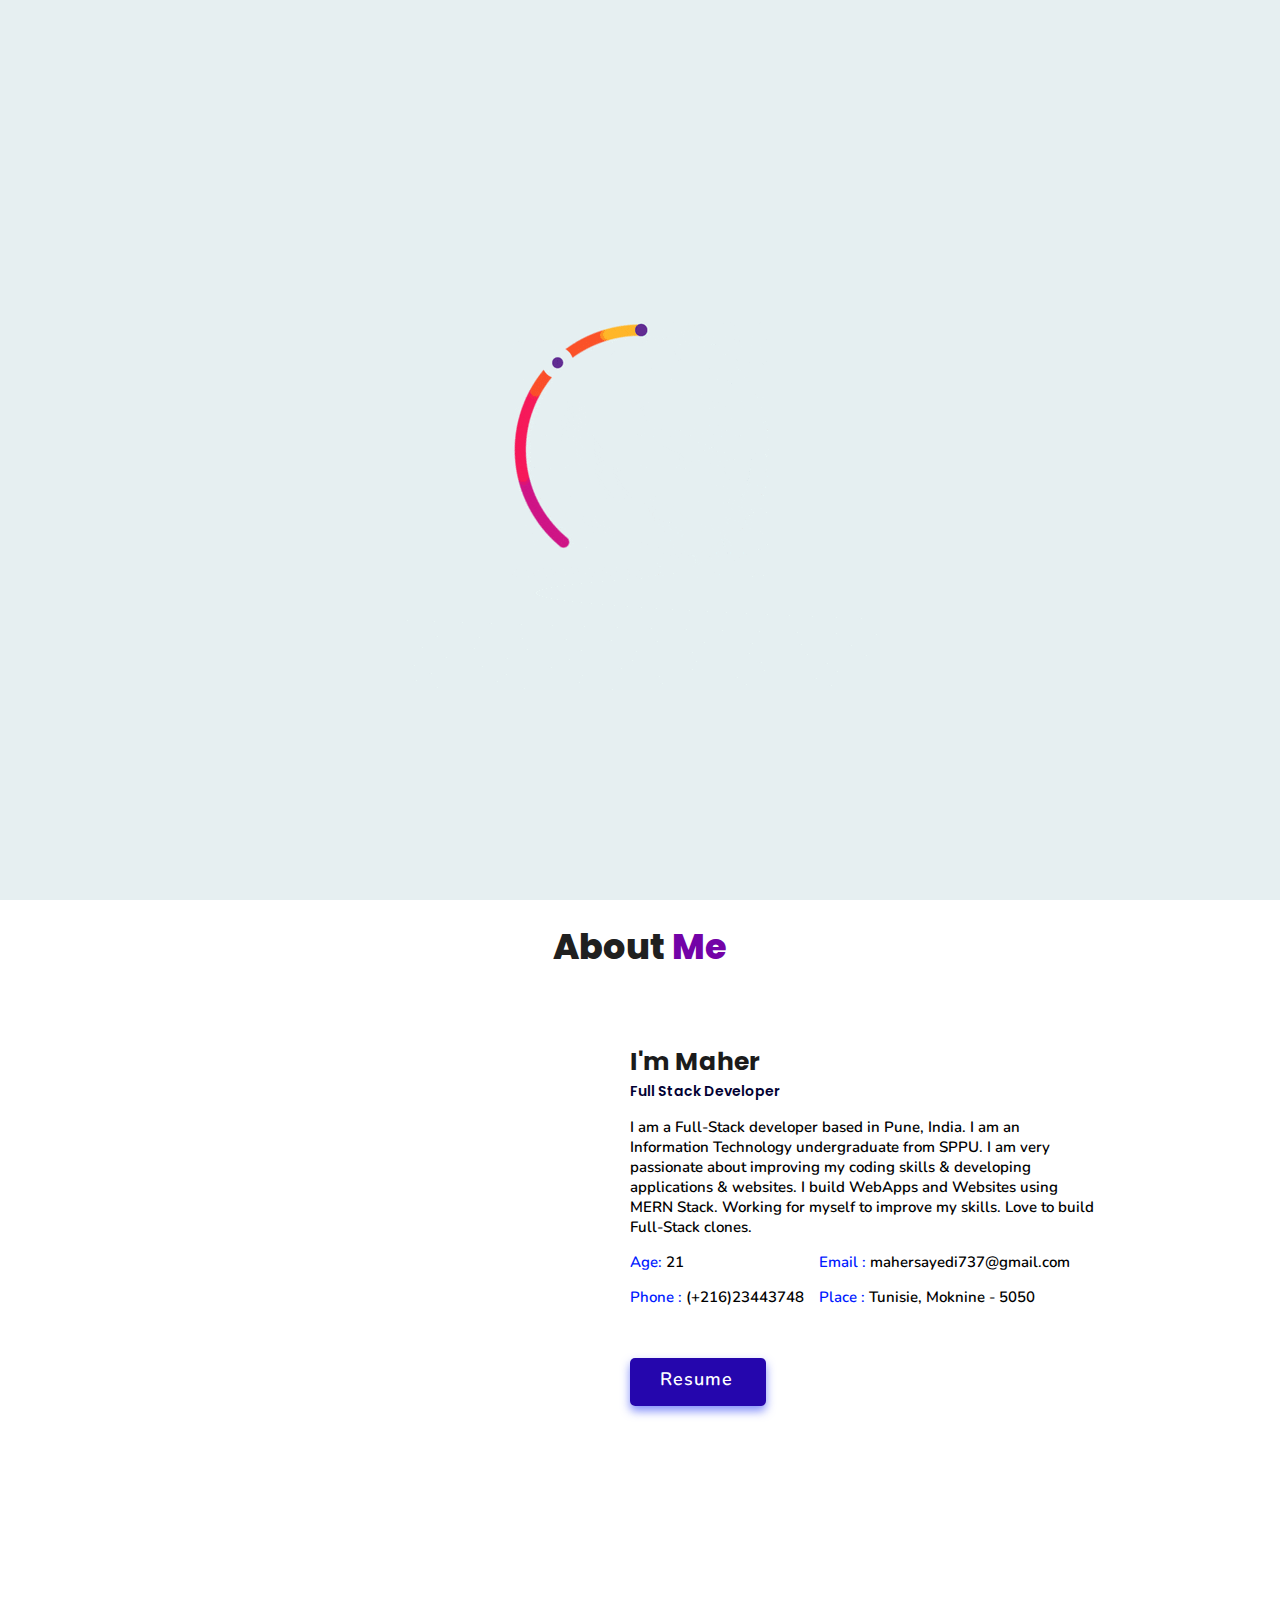
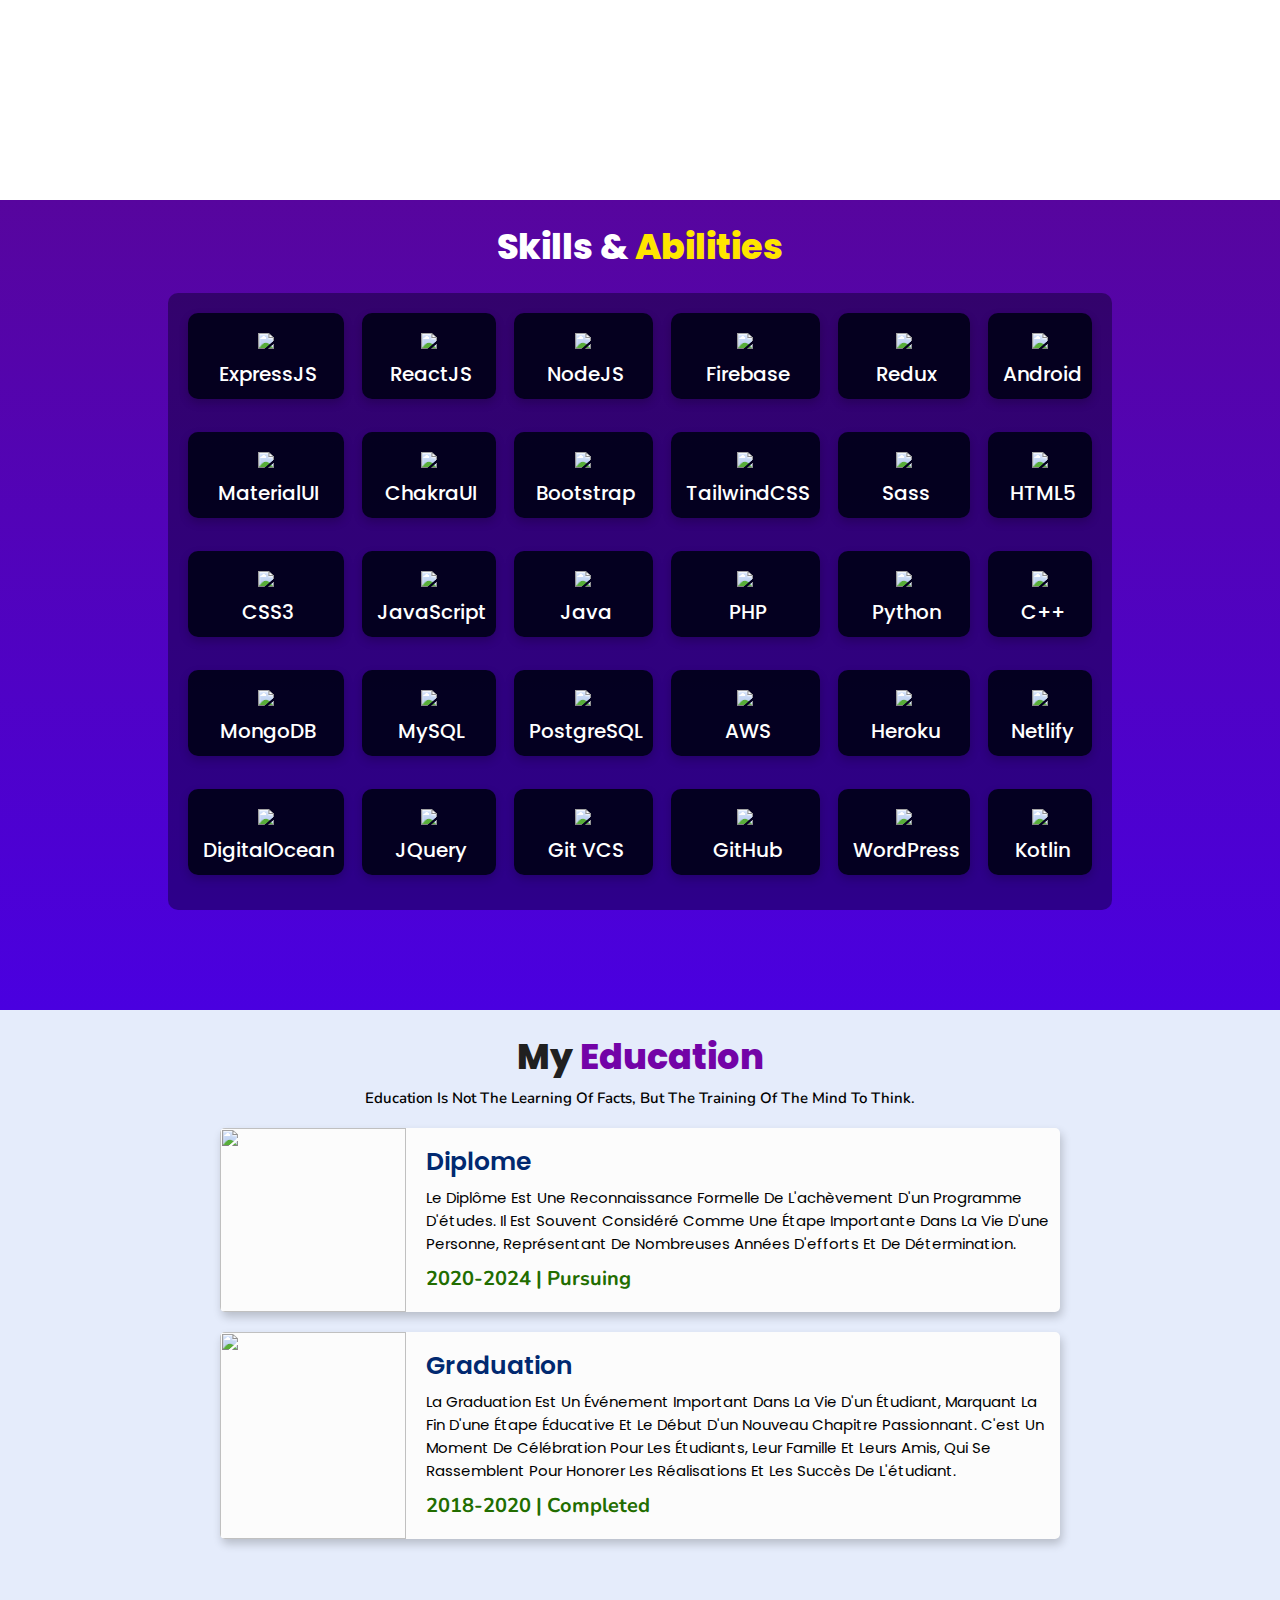
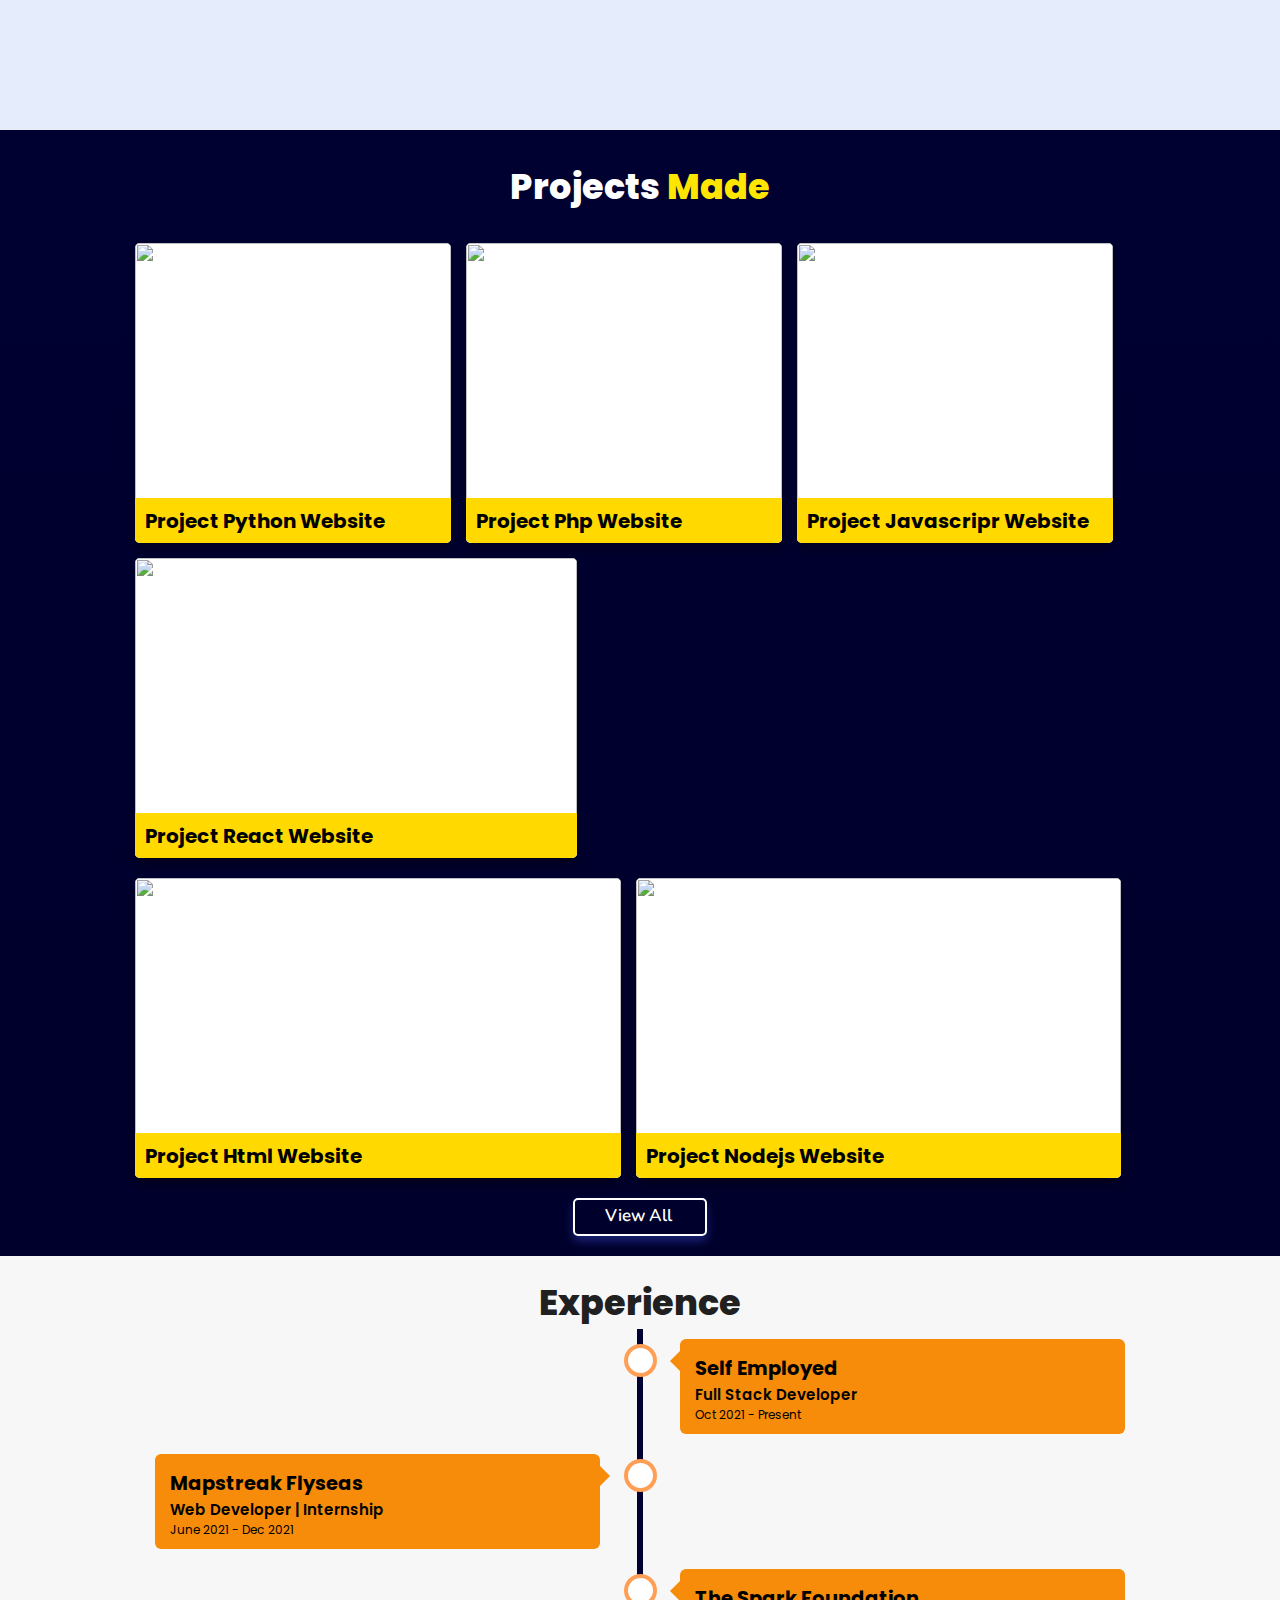
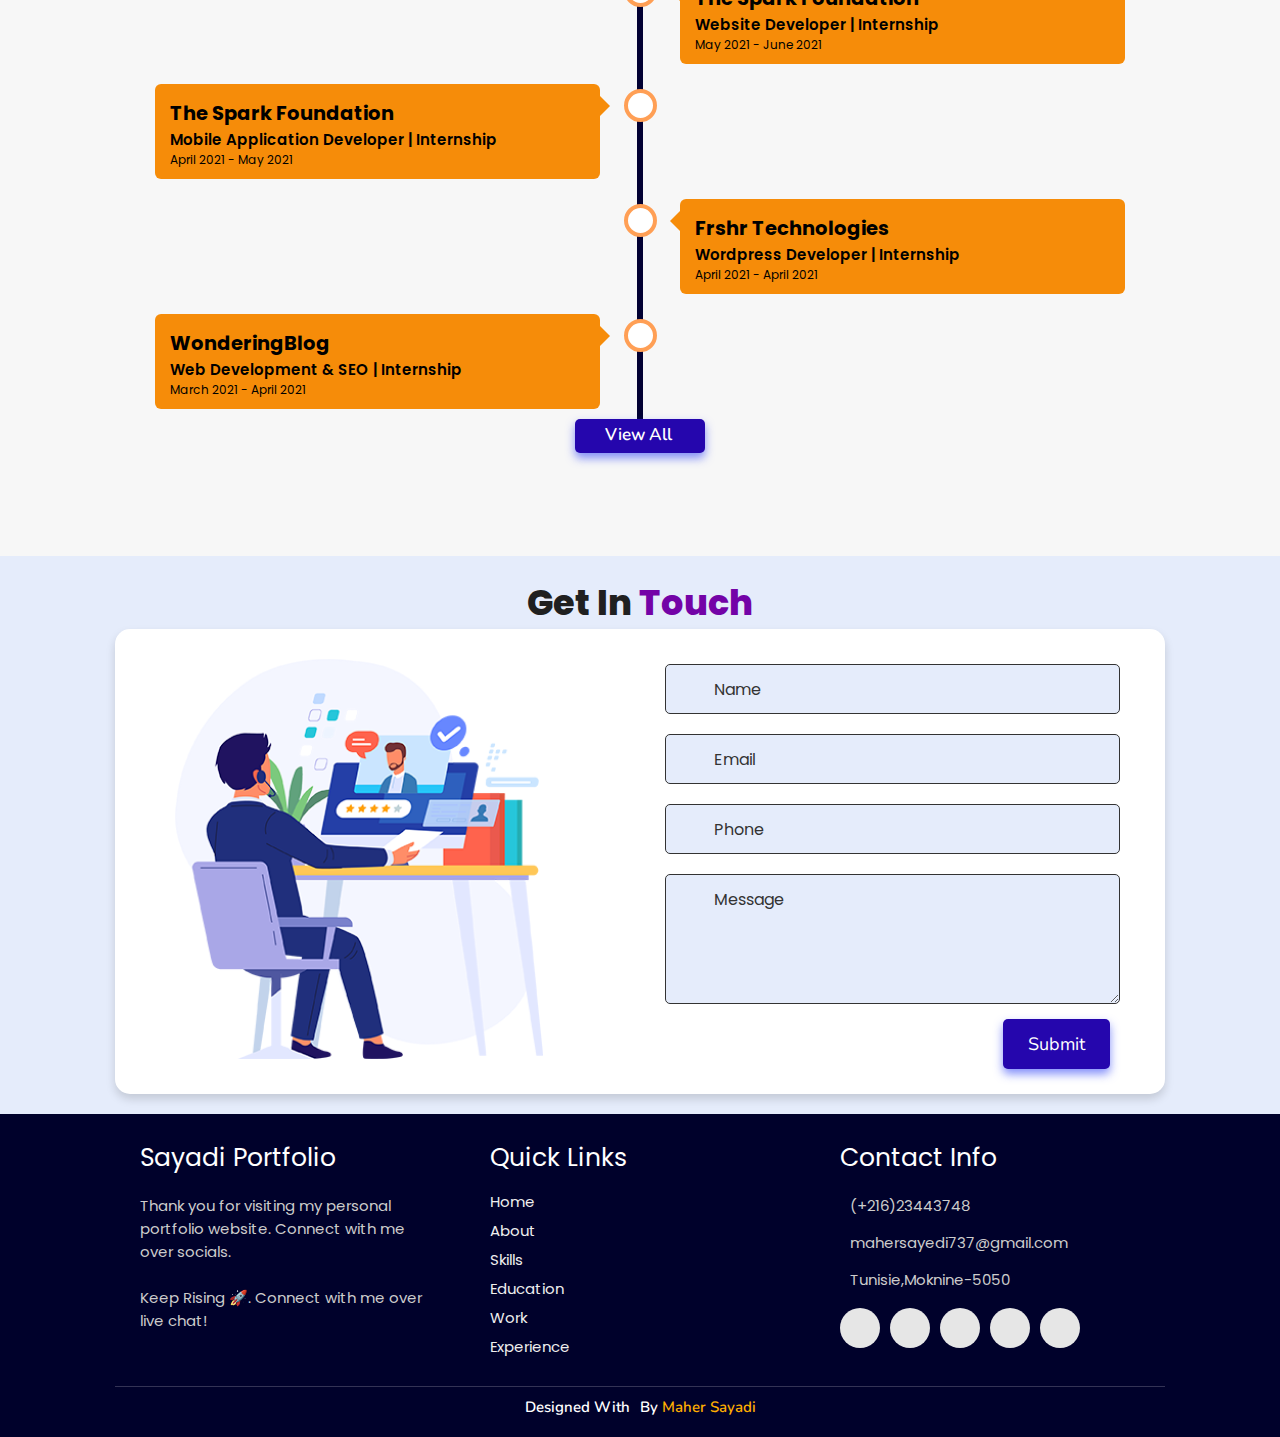
==== index.html @ 5ac4730f "first commit" ====
<!DOCTYPE html>
<html lang="en">
<head>
    <meta charset="UTF-8">
    <meta http-equiv="X-UA-Compatible" content="IE=edge">
    <meta name="viewport" content="width=device-width, initial-scale=1.0">
    <meta name="keywords" content="jigar sable, portfolio, jigar, full stack dev, personal portfolio lifecodes, portfolio design, portfolio website, personal portfolio" />
    <meta name="description" content="Welcome to Jigar's Portfolio. Full-Stack Web Developer and Android App Developer" />
    <!-- Custom CSS -->
    <link rel="stylesheet" href="./assets/css/style.css">
    <!-- Font Awesome -->
    <link rel="stylesheet" href="https://cdnjs.cloudflare.com/ajax/libs/font-awesome/5.15.3/css/all.min.css" integrity="sha512-iBBXm8fW90+nuLcSKlbmrPcLa0OT92xO1BIsZ+ywDWZCvqsWgccV3gFoRBv0z+8dLJgyAHIhR35VZc2oM/gI1w==" crossorigin="anonymous" referrerpolicy="no-referrer" />
    <!-- Favicon -->
    <link id='favicon' rel="shortcut icon" href="./assets/images/favicon.png" type="image/x-png">
    <title>Portfolio | Sayadi Maher</title>
</head>
<body oncontextmenu="return false">

<!-- pre loader -->
<div class="loader-container">
  <img draggable="false" src="./assets/images/preloader.gif" alt="">
</div> 

<!-- navbar starts -->
<header>
        <a href="index.html" class="logo"><i class="fab fa-node-js"></i>Sayadi</a>

        <div id="menu" class="fas fa-bars"></div>
        <nav class="navbar">
            <ul>
            <li><a class="active" href="#home">Home</a></li>
            <li><a href="#about">About</a></li>
            <li><a href="#skills">Skills</a></li>
            <li><a href="#education">Education</a></li>
            <li><a href="#work">Work</a></li>
            <li><a href="#experience">Experience</a></li>
            <li><a href="#contact">Contact</a></li>
            </ul>
        </nav>
</header>
<!-- navbar ends -->


<!-- hero section starts -->
<section class="home" id="home">
    <div id="particles-js"></div>

    <div class="content">
    <h2>Hi There,<br/> I'm Maher <span>Sayadi</span></h2>
    <p>i am into <span class="typing-text"></span></p>
    <a href="#about" class="btn"><span>About Me</span>
      <i class="fas fa-arrow-circle-down"></i>
    </a>
    <div class="socials">
        <ul class="social-icons">
          <li><a class="linkedin" aria-label="LinkedIn" href="https://www.linkedin.com/" target="_blank"><i class="fab fa-linkedin"></i></a></li> 
          <li><a class="github" aria-label="GitHub" href="https://github.com" target="_blank"><i class="fab fa-github"></i></a></li>
          <li><a class="twitter" aria-label="Twitter" href="https://twitter.com" target="_blank"><i class="fab fa-twitter"></i></a></li>
          <li><a class="telegram" aria-label="Telegram" href="https://t.me" target="_blank"><i class="fab fa-telegram-plane"></i></a></li>
          <li><a class="instagram" aria-label="Instagram" href="https://www.instagram.com"><i class="fab fa-instagram" target="_blank"></i></a></li>
          <li><a class="dev" aria-label="Dev" href="https://dev.to" target="_blank"><i class="fab fa-dev"></i></a></li>
        </ul>
      </div>
    </div>
<div class="image">
    <img draggable="false" class="tilt" src="./assets/images/hero.png" alt="">
</div>
</section>
<!-- hero section ends -->


<!-- about section starts -->
<section class="about" id="about">
    <h2 class="heading"><i class="fas fa-user-alt"></i> About <span>Me</span></h2>
    
    <div class="row">

    <div class="image">
        <img draggable="false" class="tilt" src="" alt="">
    </div>
    <div class="content">
        <h3>I'm Maher</h3>
        <span class="tag">Full Stack Developer</span>
        
        <p>I am a Full-Stack developer based in Pune, India. 
          I am an Information Technology undergraduate from SPPU.
          I am very passionate about improving my coding skills & developing applications & websites.
          I build WebApps and Websites using MERN Stack.
          Working for myself to improve my skills.
          Love to build Full-Stack clones. </p>
        
        <div class="box-container">
            <div class="box">
              <p><span> age: </span> 21</p>
              <p><span> phone : </span>(+216)23443748</p>
            </div>
            <div class="box">
              <p><span> email : </span> mahersayedi737@gmail.com</p>
              <p><span> place : </span> Tunisie, Moknine - 5050</p>
            </div>
        </div>
        
        <div class="resumebtn">
            <a download="" href="./cv.pdf" class="btn" target="_blank"><span>Resume</span>
                <i class="fas fa-chevron-right"></i>
            </a>
        </div>

    </div>
    </div>
</section>
<!-- about section ends -->

<!-- skills section starts -->
<section class="skills" id="skills">

    <h2 class="heading"><i class="fas fa-laptop-code"></i> Skills & <span>Abilities</span></h2>

    <div class="container">
          <div class="row" id="skillsContainer">

           <div class="bar">
              <div class="info">
                <img src="https://img.icons8.com/fluency/48/000000/node-js.png"/>
                <span>ExpressJS</span>
              </div>
            </div>

            <div class="bar">
              <div class="info">
                <img src="https://img.icons8.com/external-tal-revivo-color-tal-revivo/48/000000/external-react-a-javascript-library-for-building-user-interfaces-logo-color-tal-revivo.png"/>
                <span>ReactJS</span>
              </div>
            </div>

            <div class="bar">
              <div class="info">
                <img src="https://img.icons8.com/color/48/000000/nodejs.png"/>
                <span>NodeJS</span>
              </div>
            </div>

            <div class="bar">
              <div class="info">
                <img src="https://img.icons8.com/color/48/000000/firebase.png"/>
                <span>Firebase</span>
              </div>
            </div>

            <div class="bar">
              <div class="info">
                <img src="https://img.icons8.com/color/48/000000/redux.png"/>
                <span>Redux</span>
              </div>
            </div>

            <div class="bar">
              <div class="info">
                <img src="https://img.icons8.com/fluency/48/000000/android-os.png"/>
                <span>Android</span>
              </div>
            </div>

            <div class="bar">
              <div class="info">
                <img src="https://img.icons8.com/color/48/000000/material-ui.png"/>
                <span>MaterialUI</span>
              </div>
            </div>

            <div class="bar">
              <div class="info">
                <img src="https://img.icons8.com/color/48/000000/chakra-ui.png"/>
                <span>ChakraUI</span>
              </div>
            </div>

            <div class="bar">
              <div class="info">
                <img src="https://img.icons8.com/color/48/000000/bootstrap.png"/>
                <span>Bootstrap</span>
              </div>
            </div>

            <div class="bar">
              <div class="info">
                <img src="https://upload.wikimedia.org/wikipedia/commons/thumb/d/d5/Tailwind_CSS_Logo.svg/48px-Tailwind_CSS_Logo.png"/>
                <span>TailwindCSS</span>
              </div>
            </div>

            <div class="bar">
              <div class="info">
                <img src="https://img.icons8.com/color/48/000000/sass.png"/>
                <span>Sass</span>
              </div>
            </div>

            <div class="bar">
              <div class="info">
                <img src="https://img.icons8.com/color/48/000000/html-5--v1.png"/>
                <span>HTML5</span>
              </div>
            </div>

            <div class="bar">
              <div class="info">
                <img src="https://img.icons8.com/color/48/000000/css3.png"/>
                <span>CSS3</span>
              </div>
            </div>

            <div class="bar">
              <div class="info">
                <img src="https://img.icons8.com/color/48/000000/javascript--v1.png"/>
                <span>JavaScript</span>
              </div>
            </div>

            <div class="bar">
              <div class="info">
                <img src="https://img.icons8.com/color/48/000000/java-coffee-cup-logo--v1.png"/>
                <span>Java</span>
              </div>
            </div>

            <div class="bar">
              <div class="info">
                <img src="https://img.icons8.com/offices/48/000000/php-logo.png"/>
                <span>PHP</span>
              </div>
            </div>

            <div class="bar">
              <div class="info">
                <img src="https://img.icons8.com/color/48/000000/python--v1.png"/>
                <span>Python</span>
              </div>
            </div>

            <div class="bar">
              <div class="info">
                <img src="https://img.icons8.com/color/48/000000/c-plus-plus-logo.png"/>
                <span>C++</span>
              </div>
            </div>

            <div class="bar">
              <div class="info">
                <img src="https://img.icons8.com/color/48/000000/mongodb.png"/>
                <span>MongoDB</span>
              </div>
            </div>

            <div class="bar">
              <div class="info">
                <img src="https://img.icons8.com/color/48/000000/mysql-logo.png"/>
                <span>MySQL</span>
              </div>
            </div>

            <div class="bar">
              <div class="info">
                <img src="https://img.icons8.com/color/48/000000/postgreesql.png"/>
                <span>PostgreSQL</span>
              </div>
            </div>

            <div class="bar">
              <div class="info">
                <img src="https://img.icons8.com/color/48/000000/amazon-web-services.png"/>
                <span>AWS</span>
              </div>
            </div>

            <div class="bar">
              <div class="info">
                <img src="https://img.icons8.com/color/48/000000/heroku.png"/>
                <span>Heroku</span>
              </div>
            </div>

            <div class="bar">
              <div class="info">
                <img src="https://img.icons8.com/external-tal-revivo-shadow-tal-revivo/48/000000/external-netlify-a-cloud-computing-company-that-offers-hosting-and-serverless-backend-services-for-static-websites-logo-shadow-tal-revivo.png"/>
                <span>Netlify</span>
              </div>
            </div>
            
            <div class="bar">
              <div class="info">
                <img src="https://img.icons8.com/ios-filled/48/0080FF/digitalocean.png"/>
                <span>DigitalOcean</span>
              </div>
            </div>

            <div class="bar">
              <div class="info">
                <img src="https://img.icons8.com/ios-filled/48/1169ae/jquery.png"/>
                <span>jQuery</span>
              </div>
            </div>

            <div class="bar">
              <div class="info">
                <img src="https://img.icons8.com/color/48/000000/git.png"/>
                <span>Git VCS</span>
              </div>
            </div>

            <div class="bar">
              <div class="info">
                <img src="https://img.icons8.com/glyph-neue/48/ffffff/github.png"/>
                <span>GitHub</span>
              </div>
            </div>

            <div class="bar">
              <div class="info">
                <img src="https://img.icons8.com/color/48/000000/wordpress.png"/>
                <span>WordPress</span>
              </div>
            </div>

            <div class="bar">
              <div class="info">
                <img src="https://img.icons8.com/color/48/000000/kotlin.png"/>
                <span>Kotlin</span>
              </div>
            </div>

      </div>
</div>
</section>
<!-- skills section ends -->


<!-- education section starts -->
<section class="education" id="education">

  <h1 class="heading"><i class="fas fa-graduation-cap"></i> My <span>Education</span></h1>

    <p class="qoute">Education is not the learning of facts, but the training of the mind to think.</p>

    <div class="box-container">

    <div class="box">
        <div class="image">
        <img draggable="false" src="C:\Users\ASUS STRIX GAMER\Pictures\Saved Pictures\98718942.jpg" alt="">
        </div>
        <div class="content">
        <h3>Diplome</h3>
        <p>Le diplôme est une reconnaissance formelle de l'achèvement d'un programme d'études. Il est souvent considéré comme une étape importante dans la vie d'une personne, représentant de nombreuses années d'efforts et de détermination.</p>
        <h4>2020-2024 | Pursuing</h4>
        </div>
    </div>

    <div class="box">
      <div class="image">
      <img draggable="false" src="C:\Users\ASUS STRIX GAMER\Pictures\Saved Pictures\9871894.jpg" alt="">
      </div>
      <div class="content">
      <h3>Graduation</h3>
      <p>La graduation est un événement important dans la vie d'un étudiant, marquant la fin d'une étape éducative et le début d'un nouveau chapitre passionnant. C'est un moment de célébration pour les étudiants, leur famille et leurs amis, qui se rassemblent pour honorer les réalisations et les succès de l'étudiant.</p>
      <h4>2018-2020 | Completed</h4>
      </div>
    </div>

</div>
</section>
<!-- education section ends -->


<!-- work project section starts -->
<section class="work" id="work">

  <h2 class="heading"><i class="fas fa-laptop-code"></i> Projects <span>Made</span></h2>

  <div class="box-container">

    <div class="box tilt">
     <img src="C:\Users\ASUS STRIX GAMER\Pictures\Saved Pictures/lozingle_10032014.JPG" alt="" />
     <div class="content">
       <div class="tag">
       <h3>Project python website</h3>
       </div>
       <div class="desc">
         <p>Personal portfolio website. Don't need much info about it, just scroll down. You're here only!</p>
         <div class="btns">
           <a href="#" class="btn" target="_blank"><i class="fas fa-eye"></i> View</a>
           <a href="https://github.com/topics/portfolio" class="btn" target="_blank">Code <i class="fas fa-code"></i></a>
         </div>
       </div>
     </div>
   </div>    
   <div class="box tilt">
     <img src="C:\Users\ASUS STRIX GAMER\Pictures\Saved Pictures/PHP-Projects.PNG" alt="" />
     <div class="content">
       <div class="tag">
       <h3>project php website</h3>
       </div>
       <div class="desc">
         <p>Personal portfolio website. Don't need much info about it, just scroll down. You're here only!</p>
         <div class="btns">
           <a href="#" class="btn" target="_blank"><i class="fas fa-eye"></i> View</a>
           <a href="#" class="btn" target="_blank">Code <i class="fas fa-code"></i></a>
         </div>
       </div>
     </div>
   </div>  
   <div class="box tilt">
     <img src="C:\Users\ASUS STRIX GAMER\Pictures\Saved Pictures/ilustración-vectorial-de-concepto-abstracto-javascript-motor-juegos-js-desarrollo-programación-web-lenguaje-sitio-proyecto-194530908.JPG" alt="" />
     <div class="content">
       <div class="tag">
       <h3>project javascripr website</h3>
       </div>
       <div class="desc">
         <p>Personal portfolio website. Don't need much info about it, just scroll down. You're here only!</p>
         <div class="btns">
           <a href="#" class="btn" target="_blank"><i class="fas fa-eye"></i> View</a>
           <a href="#" class="btn" target="_blank">Code <i class="fas fa-code"></i></a>
         </div>
       </div>
     </div>
   </div> 
   <div class="box tilt">
     <img src="C:\Users\ASUS STRIX GAMER\Desktop\Portfolio-Website-main\assets\images\projects/React-Projects.PNG" alt="" />
     <div class="content">
       <div class="tag">
       <h3>Project react website</h3>
       </div>
       <div class="desc">
         <p>Personal portfolio website. Don't need much info about it, just scroll down. You're here only!</p>
         <div class="btns">
           <a href="#" class="btn" target="_blank"><i class="fas fa-eye"></i> View</a>
           <a href="#" class="btn" target="_blank">Code <i class="fas fa-code"></i></a>
         </div>
       </div>
     </div>
   </div>   
 </div>
 
 <div class="box-container">

   <div class="box1 tilt">
    <img src="C:\Users\ASUS STRIX GAMER\Pictures\Saved Pictures/15925654385a8PArotT5.PNG" alt="" />
    <div class="content">
      <div class="tag">
      <h3>Project html website</h3>
      </div>
      <div class="desc">
        <p>Personal portfolio website. Don't need much info about it, just scroll down. You're here only!</p>
        <div class="btns">
          <a href="#" class="btn" target="_blank"><i class="fas fa-eye"></i> View</a>
          <a href="#" class="btn" target="_blank">Code <i class="fas fa-code"></i></a>
        </div>
      </div>
    </div>
  </div>    
  <div class="box1 tilt">
   <img src="C:\Users\ASUS STRIX GAMER\Pictures\Saved Pictures/what-is-node-js-featured-image.JPEG" alt="" />
   <div class="content">
     <div class="tag">
     <h3>Project nodejs website</h3>
     </div>
     <div class="desc">
       <p>Personal portfolio website. Don't need much info about it, just scroll down. You're here only!</p>
       <div class="btns">
         <a href="#" class="btn" target="_blank"><i class="fas fa-eye"></i> View</a>
         <a href="#" class="btn" target="_blank">Code <i class="fas fa-code"></i></a>
       </div>
     </div>
   </div>
 </div>  
</div>
<div class="viewall">
  <a href="./projects/index.html" class="btn"><span>View All</span>
    <i class="fas fa-arrow-right"></i>
</a>
</div>

</section>
<!-- work project section ends -->

<!-- experience section starts -->
<section class="experience" id="experience">

  <h2 class="heading"><i class="fas fa-briefcase"></i> Experience </h2>

  <div class="timeline">

    <div class="container right">
      <div class="content">
        <div class="tag">
          <h2>Self Employed</h2>
        </div>
        <div class="desc">
            <h3>Full Stack Developer</h3>
            <p>Oct 2021 - present</p>
        </div>
      </div>
    </div>

    <div class="container left">
      <div class="content">
        <div class="tag">
          <h2>Mapstreak Flyseas</h2>
        </div>
        <div class="desc">
            <h3>Web Developer | Internship</h3>
            <p>June 2021 - Dec 2021</p>
        </div>
      </div>
    </div>

    <div class="container right">
      <div class="content">
        <div class="tag">
          <h2>The Spark Foundation</h2>
        </div>
        <div class="desc">
            <h3>Website Developer | Internship</h3>
            <p>May 2021 - June 2021</p>
        </div>
      </div>
    </div>

    <div class="container left">
      <div class="content">
        <div class="tag">
          <h2>The Spark Foundation</h2>
        </div>
        <div class="desc">
            <h3>Mobile Application Developer | Internship</h3>
            <p>April 2021 - May 2021</p>
        </div>
      </div>
    </div>

    <div class="container right">
      <div class="content">
        <div class="tag">
          <h2>Frshr Technologies</h2>
        </div>
        <div class="desc">
            <h3>Wordpress Developer | Internship</h3>
            <p>April 2021 - April 2021</p>
        </div>
      </div>
    </div>

    <div class="container left">
      <div class="content">
        <div class="tag">
          <h2>WonderingBlog</h2>
        </div>
        <div class="desc">
            <h3>Web Development & SEO | Internship</h3>
            <p>March 2021 - April 2021</p>
        </div>
      </div>
    </div>
  </div>

  <div class="morebtn">
    <a href="./experience/index.html" class="btn"><span>View All</span>
      <i class="fas fa-arrow-right"></i>
  </a>
  </div>

</div>

</section>
<!-- experience section ends -->

<!-- contact section starts -->
<section class="contact" id="contact">
  
  <h2 class="heading"><i class="fas fa-headset"></i> Get in <span>Touch</span></h2>

  <div class="container">
    <div class="content">
      <div class="image-box">
        <img draggable="false" src="./assets/images/contact1.png" alt="">
      </div>
    <form id="contact-form">
      
      <div class="form-group">
        <div class="field">
          <input type="text" name="name" placeholder="Name" required>
          <i class='fas fa-user'></i>
        </div>
        <div class="field">
          <input type="text" name="email" placeholder="Email" required>
          <i class='fas fa-envelope'></i>
        </div>
        <div class="field">
          <input type="text" name="phone" placeholder="Phone">
          <i class='fas fa-phone-alt'></i>
        </div>
        <div class="message">
        <textarea placeholder="Message" name="message" required></textarea>
        <i class="fas fa-comment-dots"></i>
        </div>
        </div>
      <div class="button-area">
        <button type="submit">
          Submit <i class="fa fa-paper-plane"></i></button>
      </div>
    </form>
  </div>
  </div>
</section>
<!-- contact section ends -->


<!-- footer section starts -->
<section class="footer">

  <div class="box-container">

      <div class="box">
          <h3>Sayadi Portfolio</h3>
          <p>Thank you for visiting my personal portfolio website. Connect with me over socials. <br/> <br/> Keep Rising 🚀. Connect with me over live chat!</p>
      </div>

      <div class="box">
          <h3>quick links</h3>
          <a href="#home"><i class="fas fa-chevron-circle-right"></i> home</a>
          <a href="#about"><i class="fas fa-chevron-circle-right"></i> about</a>
          <a href="#skills"><i class="fas fa-chevron-circle-right"></i> skills</a>
          <a href="#education"><i class="fas fa-chevron-circle-right"></i> education</a>
          <a href="#work"><i class="fas fa-chevron-circle-right"></i> work</a>
          <a href="#experience"><i class="fas fa-chevron-circle-right"></i> experience</a>
      </div>

      <div class="box">
          <h3>contact info</h3>
          <p> <i class="fas fa-phone"></i>(+216)23443748</p>
          <p> <i class="fas fa-envelope"></i>mahersayedi737@gmail.com</p>
          <p> <i class="fas fa-map-marked-alt"></i>Tunisie,Moknine-5050</p>
          <div class="share">

              <a href="https://www.linkedin.com" class="fab fa-linkedin" aria-label="LinkedIn" target="_blank"></a>
              <a href="https://github.com" class="fab fa-github" aria-label="GitHub" target="_blank"></a>
              <a href="mailto" class="fas fa-envelope" aria-label="Mail" target="_blank"></a>
              <a href="https://twitter.com" class="fab fa-twitter" aria-label="Twitter" target="_blank"></a>
              <a href="https://t.me" class="fab fa-telegram-plane" aria-label="Telegram" target="_blank"></a>
          </div>
      </div>
  </div>

  <h1 class="credit">Designed with <i class="fa fa-heart pulse"></i> by <a href="https://www.linkedin.com/in/jigar-sable"> Maher Sayadi</a></h1>

</section>
<!-- footer section ends -->


<!-- scroll top btn -->
<a href="#home" aria-label="ScrollTop" class="fas fa-angle-up" id="scroll-top"></a>
<!-- scroll back to top -->


<!-- ==== ALL MAJOR JAVASCRIPT CDNS STARTS ==== -->
<!-- jquery cdn -->
<script src="https://cdnjs.cloudflare.com/ajax/libs/jquery/3.6.0/jquery.min.js" integrity="sha512-894YE6QWD5I59HgZOGReFYm4dnWc1Qt5NtvYSaNcOP+u1T9qYdvdihz0PPSiiqn/+/3e7Jo4EaG7TubfWGUrMQ==" crossorigin="anonymous" referrerpolicy="no-referrer"></script>

<!-- typed.js cdn -->
<script src="https://cdnjs.cloudflare.com/ajax/libs/typed.js/2.0.5/typed.min.js" integrity="sha512-1KbKusm/hAtkX5FScVR5G36wodIMnVd/aP04af06iyQTkD17szAMGNmxfNH+tEuFp3Og/P5G32L1qEC47CZbUQ==" crossorigin="anonymous" referrerpolicy="no-referrer"></script>

<!-- particle.js links -->
<script src="./assets/js/particles.min.js"></script>
<script src="./assets/js/app.js"></script>

<!-- vanilla tilt.js links -->
<script src="https://cdnjs.cloudflare.com/ajax/libs/vanilla-tilt/1.7.0/vanilla-tilt.min.js" integrity="sha512-SttpKhJqONuBVxbRcuH0wezjuX+BoFoli0yPsnrAADcHsQMW8rkR84ItFHGIkPvhnlRnE2FaifDOUw+EltbuHg==" crossorigin="anonymous" referrerpolicy="no-referrer"></script>

<!-- scroll reveal anim -->
<script src="https://unpkg.com/scrollreveal"></script>

<script
      type="text/javascript"
      src="https://cdn.jsdelivr.net/npm/emailjs-com@3/dist/email.min.js"
    ></script>

<!-- ==== ALL MAJOR JAVASCRIPT CDNS ENDS ==== -->

<script src="./assets/js/script.js"></script>

</body>
</html>
---- assets/css/style.css ----
@import url("https://fonts.googleapis.com/css2?family=Poppins:wght@400;600;700&display=swap");
@import url("https://fonts.googleapis.com/css2?family=Nunito:ital,wght@0,300;0,400;0,600;0,700;1,300;1,400&display=swap");

* {
  margin: 0;
  padding: 0;
  box-sizing: border-box;
  text-decoration: none;
  outline: none;
  border: none;
  text-transform: capitalize;
  transition: all 0.2s linear;
}
html {
  font-size: 62.5%;
  overflow-x: hidden;
  scroll-behavior: smooth;
}
body {
  background: #f7f7f7;
  font-family: "Poppins", sans-serif;
}

*::selection {
  background: #2b3dda;
  color: #fff;
}

html {
  font-size: 62.5%;
  overflow-x: hidden;
}
html::-webkit-scrollbar {
  width: 0.8rem;
}
html::-webkit-scrollbar-track {
  background: rgb(235, 202, 245);
}
html::-webkit-scrollbar-thumb {
  background: #420177;
}

/* pre loader start */
.loader-container {
  position: fixed;
  top: 0;
  left: 0;
  z-index: 10000;
  background: #e6eff1;
  display: flex;
  align-items: center;
  justify-content: center;
  height: 100%;
  width: 100%;
}
.loader-container.fade-out {
  top: -120%;
}
/* pre loader end */

/* navbar starts */
header {
  position: fixed;
  top: 0;
  left: 0;
  right: 0;
  z-index: 1000;
  display: flex;
  align-items: center;
  justify-content: space-between;
  padding: 1.7rem 10%;
  height: 6.5rem;
  background-color: #fff;
  box-shadow: 0 1px 4px rgba(146, 161, 176, 0.3);
}
section {
  min-height: 100vh;
  padding: 2rem 9%;
}
.heading {
  font-size: 3.5rem;
  color: rgb(32, 32, 32);
  font-weight: 800;
  text-align: center;
}
.heading span {
  color: rgb(115, 3, 167);
}
header .logo {
  font-size: 1.9rem;
  font-weight: 800;
  text-decoration: none;
  color: #0e2431;
}
header .logo i {
  font-size: 2.2rem;
}
header .logo:hover {
  color: #fc8c05;
}
header .navbar ul {
  list-style: none;
  display: flex;
  justify-content: center;
  align-items: center;
}
header .navbar li {
  margin-left: 2.5rem;
}
header .navbar ul li a {
  font-size: 1.57rem;
  color: #0e2431;
  font-weight: 600;
  text-decoration: none;
  letter-spacing: 0.04rem;
  transition: 0.2s;
}
header .navbar ul li a.active,
header .navbar ul li a:hover {
  color: #011aff;
  border-bottom: 0.2rem solid #011aff;
  padding: 0.5rem 0;
}
/* navbar ends */

/* hamburger icon starts*/
#menu {
  font-size: 3rem;
  cursor: pointer;
  color: rgb(24, 2, 63);
  display: none;
}
@media (max-width: 768px) {
  #menu {
    display: block;
  }
  header .navbar {
    position: fixed;
    top: 6.5rem;
    right: -120%;
    width: 75%;
    height: 100%;
    text-align: left;
    align-items: flex-start;
    background-color: #0e0f31;
  }
  header .navbar ul {
    flex-flow: column;
    padding: 1rem;
  }
  header .navbar ul li {
    text-align: center;
    width: 100%;
    margin: 1rem 0;
    border-radius: 0.5rem;
    width: 26rem;
  }
  header .navbar ul li a {
    display: block;
    padding: 1rem;
    text-align: left;
    color: #fff;
    font-size: 2rem;
  }
  header .navbar ul li a.active,
  header .navbar ul li a:hover {
    padding: 1rem;
    color: #fff;
    border-radius: 0.5rem;
    border-bottom: 0.5rem solid #011aff;
  }
  .fa-times {
    transform: rotate(180deg);
  }
  header .navbar.nav-toggle {
    right: 0;
  }
}
/* hamburger icon ends */

/* hero section starts*/
.home {
  position: relative;
  display: flex;
  flex-wrap: wrap;
  gap: 1.5rem;
  min-height: 100vh;
  align-items: center;
}
.home #particles-js {
  position: absolute;
  top: 0;
  left: 0;
  height: 100%;
  width: 100%;
}
.home::before {
  content: "";
  position: absolute;
  top: 0;
  left: 0;
  height: 100%;
  width: 100%;
}
.home .content {
  flex: 1 1 40rem;
  padding-top: 1rem;
  z-index: 1;
}
.home .image {
  flex: 1 1 40rem;
  z-index: 1;
}
.home .image img {
  width: 70%;
  margin-left: 6rem;
  border-radius: 50%;
  box-shadow: 0 2px 8px rgba(0, 0, 0, 0.3);
  cursor: pointer;
}
.home .image img:hover {
  box-shadow: 0 5px 15px rgba(0, 0, 0, 0.5);
}
.home .content h2 {
  font-size: 5rem;
  font-weight: 800;
  color: #002057;
}
.home .content h2 span {
  font-size: 5rem;
  font-weight: 800;
  color: #ff7b00;
}
.home .content p {
  font-size: 2.5rem;
  color: #000;
  font-weight: 600;
  padding: 1rem 0;
}
.home .content p span {
  font-size: 2.5rem;
  color: rgb(148, 8, 8);
  font-weight: 600;
  padding: 1rem 0;
}
.home .btn {
  margin-top: 1rem;
  position: absolute;
  line-height: 0;
  padding: 1.6rem 3rem;
  border-radius: 4em;
  transition: 0.5s;
  color: #fff;
  background: #2506ad;
  box-shadow: 0px 5px 18px rgba(48, 68, 247, 0.6);
  font-family: "Nunito", sans-serif;
}
.home .btn span {
  font-weight: 700;
  font-size: 1.7rem;
  letter-spacing: 0.1rem;
}
.home .btn i {
  margin-left: 0.3rem;
  font-size: 1.5rem;
  transition: 0.3s;
}
.home .btn:hover {
  background: #1a047e;
}
.home .btn:hover i {
  transform: translateX(5px);
}
/* social icons start */
.socials {
  position: relative;
  margin-top: 9rem;
}
.socials .social-icons {
  padding-left: 0;
  margin-bottom: 0;
  list-style: none;
}
.socials .social-icons li {
  display: inline-block;
  margin-bottom: 14px;
}
.social-icons a {
  font-size: 2rem;
  display: inline-block;
  line-height: 44px;
  color: #00d9ff;
  background-color: #09011b;
  width: 44px;
  height: 44px;
  text-align: center;
  margin-right: 8px;
  border-radius: 100%;
  -webkit-transition: all 0.2s linear;
  -o-transition: all 0.2s linear;
  transition: all 0.2s linear;
}
.social-icons a:active,
.social-icons a:focus,
.social-icons a:hover {
  color: #fff;
  background-color: #0685da;
}
.social-icons a.github:hover {
  background-color: #0e0e0e;
}
.social-icons a.twitter:hover {
  background-color: #00aced;
}
.social-icons a.linkedin:hover {
  background-color: #007bb6;
}
.social-icons a.dev:hover {
  background-color: #070707;
}
.social-icons a.instagram:hover {
  background-color: #ee00da;
}
/* social icons end */

/* hero media queries starts*/
@media (max-width: 450px) {
  .home .btn {
    margin: 4rem 0;
  }
  .socials {
    margin-top: 12rem;
  }
  .home .image img {
    margin-top: -12rem;
  }
  .home .content p {
    font-size: 2.2rem;
  }
  .home .content p span {
    font-size: 2.2rem;
  }
}
/* hero media queries ends*/
/* hero section end */

/* about section starts */
.about {
  background: rgb(255, 255, 255);
}
.about .row {
  display: flex;
  flex-direction: row;
  gap: 2rem;
  flex-wrap: wrap;
  padding: 4rem;
}
.about .row .image {
  text-align: center;
  flex: 1 1 35rem;
}
.about .row .image img {
  margin: 4rem;
  width: 30rem;
  height: auto;
  border-radius: 5%;
  box-shadow: 0 5px 10px rgba(0, 0, 0, 0.6);
  mix-blend-mode: luminosity;
  transition: 0.3s;
  cursor: pointer;
}
.about .row .image img:hover {
  mix-blend-mode: normal;
}
.about .row .content {
  flex: 1 1 45rem;
  padding: 3rem;
}
.about .row .content h3 {
  color: rgb(27, 27, 27);
  font-size: 2.5rem;
}
.about .row .content .tag {
  font-size: 1.4rem;
  color: #020133;
  font-weight: 600;
  margin-top: 1rem;
}
.about .row .content p {
  font-size: 1.5rem;
  margin-top: 1.5rem;
  font-family: "Nunito";
  font-weight: 600;
  text-transform: none;
}
.about .row .content .box-container {
  display: flex;
  flex-wrap: wrap;
  gap: 1.5rem;
  font-family: "Nunito";
  font-weight: 600;
}
.about .row .content .box-container .box p {
  text-transform: none;
}
.about .row .content .box-container .box p span {
  color: #011aff;
}
.resumebtn {
  margin-top: 6rem;
}
.resumebtn .btn {
  padding: 1.7rem 3rem;
  border-radius: 0.5em;
  transition: 0.3s;
  color: #fff;
  background: #2506ad;
  box-shadow: 0px 5px 10px rgba(48, 68, 247, 0.6);
  font-family: "Nunito", sans-serif;
}
.resumebtn .btn span {
  font-weight: 600;
  font-size: 1.8rem;
  letter-spacing: 0.1rem;
}
.resumebtn .btn i {
  margin-left: 0.3rem;
  font-size: 1.2rem;
  transition: 0.3s;
}
.resumebtn .btn:hover {
  background: #1a047e;
}
.resumebtn .btn:hover i {
  transform: translateX(5px);
}
/* about media queries starts*/
@media screen and (max-width: 600px) {
  .about .row .image {
    margin-top: 2rem;
  }
  .about .row .image img {
    margin: 0 auto;
    width: 80%;
    mix-blend-mode: normal;
  }
  .about .row {
    padding: 0.5rem;
    margin-bottom: 7rem;
  }
  .about .row .content {
    padding: 1rem;
  }
  .about .row .content .box-container {
    gap: 0;
  }
}
/* about media queries ends*/
/* about section ends */

/* skills section starts */
.skills {
  min-height: 90vh;
  background: linear-gradient(to bottom, #57059e, #4a00e0);
}
.skills h2 {
  color: #fff;
}
.skills .heading span {
  color: rgb(255, 230, 0);
}
.skills .container {
  background: rgba(0, 0, 22, 0.4);
  color: #fff;
  border-radius: 1rem;
  padding: 2rem;
  width: 90%;
  margin: auto;
  margin-top: 2rem;
}
.skills .container .row {
  display: grid;
  grid-template-columns: repeat(6, 1fr);
  flex-wrap: wrap;
  gap: 1.8rem;
}
.skills .container .bar {
  margin-bottom: 15px;
  padding: 10px;
  border-radius: 1rem;
  box-shadow: 0 4px 10px rgba(0, 0, 0, 0.2);
  background: rgba(0, 0, 22, 0.9);
  transition: 0.2s;
}
.skills .container .bar:hover {
  box-shadow: 0 8px 10px rgba(0, 2, 68, 0.8) !important;
  background-color: rgba(0, 0, 0, 0.9) !important;
}
.skills .container .bar .info {
  display: flex;
  flex-direction: column;
  align-items: center;
  gap: 1rem;
  margin-top: 1rem;
}
.skills .container .bar .info i {
  font-size: 4rem;
}
.skills .container .bar .info span {
  font-size: 2rem;
  font-weight: 500;
  font-family: "Poppins";
  margin-left: 0.5rem;
}
/* skills media queries starts*/
@media screen and (max-width: 600px) {
  .skills .container {
    padding: 0;
    margin: 0;
  }
  .skills .container .row {
    grid-template-columns: repeat(2, 1fr);
    margin: 1rem;
    padding: 2rem 0.2rem 2rem 0.2rem;
    gap: 1rem;
  }
  .skills .container {
    margin-top: 5px;
    width: 100%;
  }
}
/* skills media queries ends*/
/* skills section ends */

/* education section starts */
.education {
  background: #e5ecfb;
  min-height: 80vh;
}
.education .qoute {
  font-size: 1.5rem;
  text-align: center;
  font-family: "Nunito", sans-serif;
  font-weight: 600;
  margin-top: 0.5rem;
}
.education .box-container {
  display: flex;
  flex-wrap: wrap;
  justify-content: center;
  align-items: center;
  flex-direction: column;
}
.education .box-container .box {
  display: flex;
  flex-direction: row;
  width: 80%;
  border-radius: 0.5rem;
  box-shadow: 0.2rem 0.5rem 1rem rgba(0, 0, 0, 0.2);
  text-align: center;
  position: relative;
  margin-top: 2rem;
  overflow: hidden;
  transition: 0.3s;
  background: rgb(252, 252, 252);
}
.education .box-container .box:hover {
  transform: scale(1.03);
  box-shadow: 1rem 0.5rem 1.2rem rgba(0, 0, 0, 0.3);
}
.education .box-container .box .image {
  flex: 1 1 20rem;
  width: 100%;
}
.education .box-container .box img {
  object-fit: cover;
  position: relative;
  width: 100%;
  height: 100%;
}
.education .box-container .box .content {
  position: relative;
  display: flex;
  flex-direction: column;
  padding: 1rem;
  flex-wrap: wrap;
  flex: 1 1 70rem;
}
.education .box-container .box .content h3 {
  font-size: 2.5rem;
  color: #012970;
  padding: 0.5rem 0;
  font-weight: 600;
  text-align: left;
  margin-left: 1rem;
}
.education .box-container .box .content p {
  font-size: 1.5rem;
  margin-left: 1rem;
  text-align: left;
}
.education h4 {
  font-size: 2rem;
  color: rgb(34, 109, 0);
  text-align: left;
  margin: 1rem;
  font-family: "Nunito", sans-serif;
  font-weight: 700;
}

/* education media queries starts*/
@media screen and (max-width: 600px) {
  .education .box-container .box {
    flex-direction: column;
    width: 100%;
  }
  .education .box-container .box .image {
    width: 100%;
    height: 25rem;
  }
  .education .box-container .box img {
    width: 100%;
  }
  .education .box-container .box .content {
    position: relative;
    display: flex;
    flex-direction: column;
    padding: 1rem;
    flex-wrap: wrap;
    flex: 0;
  }
  .education .btns {
    margin-top: 2rem;
    margin-left: 1rem;
    margin-right: 1rem;
    flex-wrap: wrap;
  }
}
/* education media queries ends*/
/* education section ends */

/* work section starts */
.work {
  /* background: #010124; */
  background: linear-gradient(to bottom, #000031, #00002c);
}
.work h2 {
  color: #fff;
  padding: 1rem;
}
.work .heading span {
  color: rgb(255, 230, 0);
}
.work .box-container{
  display: flex;
  flex-wrap: wrap;
  gap:1.5rem;
  margin :2rem;
  
}
.work .box-container .box{
  flex:0.2 0.2 30rem;
  border-radius: .5rem;
  box-shadow: 0 .7rem 1rem rgba(0,0,0,.3);
  position: relative;
  overflow:hidden;
  height:30rem;
  background: #fff;
  border: none;
}
.work .box-container .box1{
  flex:0.47 0.47 30rem;
  border-radius: .5rem;
  box-shadow: 0 .7rem 1rem rgba(0,0,0,.3);
  position: relative;
  overflow:hidden;
  height:30rem;
  background: #fff;
  border: none;
}
.work .box-container .box img{
  height: 100%;
  width:100%;
  object-fit: cover;
}
.work .box-container .box .content{
  height: 100%;
  width:100%;
  position: absolute;
  top:85%; left:0;
  background:rgba(255, 255, 255, 0.9);
  display: flex;
  flex-direction: column;
}
.work .box-container .box .content .tag{
  display: flex;
  flex-direction: row;
  justify-content: space-between;
  align-items: center;
  height: 4.5rem;
  width: 100%;
  padding-left: 1rem;
  background: #ffd900;
}
.work .box-container .box .content .tag h3{
  font-size: 2rem;
}
.work .box-container .box:hover .content{
  top: 25%;
}
.work .box-container .box1 img{
  height: 100%;
  width:100%;
  object-fit: cover;
}
.work .box-container .box1 .content{
  height: 100%;
  width:100%;
  position: absolute;
  top:85%; left:0;
  background:rgba(255, 255, 255, 0.9);
  display: flex;
  flex-direction: column;
}
.work .box-container .box1 .content .tag{
  display: flex;
  flex-direction: row;
  justify-content: space-between;
  align-items: center;
  height: 4.5rem;
  width: 100%;
  padding-left: 1rem;
  background: #ffd900;
}
.work .box-container .box1 .content .tag h3{
  font-size: 2rem;
}
.work .box-container .box1:hover .content{
  top: 25%;
}
.work .desc {
  margin: 2rem;
  display: flex;
  flex-direction: column;
  justify-content: center;
}
.work .desc p {
  font-size: 1.5rem;
}
.work .desc .btns {
  display: flex;
  justify-content: space-between;
  width: 100%;
  margin-top: 2rem;
}
.work .desc .btns .btn {
  line-height: 0;
  display: inline;
  padding: 1.5rem 2.5rem;
  border-radius: 0.5rem;
  font-size: 1.5rem;
  color: #fff;
  background: rgb(12, 12, 12);
  margin-right: 2rem;
}
.work .desc .btns .btn:hover {
  background: #310ae0f5;
}
.work .viewall {
  display: flex;
  justify-content: center;
}
.work .viewall .btn {
  position: relative;
  line-height: 0;
  padding: 1.6rem 3rem;
  border-radius: 0.5em;
  transition: 0.5s;
  color: rgb(255, 255, 255);
  font-weight: 700;
  border: 2px solid #fff;
  box-shadow: 0px 5px 10px rgba(65, 84, 241, 0.4);
  text-align: center;
}
.work .viewall .btn span {
  font-weight: 600;
  font-size: 1.7rem;
  font-family: "Nunito", sans-serif;
}
.work .viewall .btn i {
  margin-left: 0.3rem;
  font-size: 1.5rem;
  transition: 0.3s;
}
.work .viewall .btn:hover {
  background: #fff;
  color: #000;
}
.work .viewall .btn:hover i {
  transform: translateX(5px);
}
/* work section ends */

/* experience section starts */
.experience .timeline {
  position: relative;
  max-width: 1200px;
  margin: 0 auto;
}
.experience .timeline::after {
  content: "";
  position: absolute;
  width: 6px;
  background: #020133;
  top: 0;
  bottom: 0;
  left: 50%;
  margin-left: -3px;
  z-index: -2;
}
.experience .container {
  padding: 10px 40px;
  position: relative;
  background-color: inherit;
  width: 50%;
}
/*circles on timeline*/
.experience .container::after {
  content: "\f0b1";
  position: absolute;
  width: 25px;
  height: 25px;
  right: -17px;
  background-color: rgb(255, 255, 255);
  border: 4px solid #ff9f55;
  top: 15px;
  border-radius: 50%;
  z-index: 100;
  font-size: 1.89rem;
  text-align: center;
  font-weight: 600;
  color: #02094b;
  font-family: "Font Awesome\ 5 Free";
}
.experience .left {
  left: 0;
}
.experience .right {
  left: 50%;
}
/* arrows pointing right */
.experience .left::before {
  content: " ";
  height: 0;
  position: absolute;
  top: 22px;
  width: 0;
  z-index: 1;
  right: 30px;
  border: medium solid #f68c09;
  border-width: 10px 0 10px 10px;
  border-color: transparent transparent transparent #f68c09;
}
/* arrows pointing left  */
.experience .right::before {
  content: " ";
  height: 0;
  position: absolute;
  top: 22px;
  width: 0;
  z-index: 1;
  left: 30px;
  border: medium solid #f68c09;
  border-width: 10px 10px 10px 0;
  border-color: transparent #f68c09 transparent transparent;
}
.experience .right::after {
  left: -16px;
}
.experience .content {
  background-color: #f68c09;
  position: relative;
  border-radius: 6px;
}
.experience .content .tag {
  font-size: 1.3rem;
  padding-top: 1.5rem;
  padding-left: 1.5rem;
}
.experience .content .desc {
  margin-left: 1.5rem;
  padding-bottom: 1rem;
}
.experience .content .desc h3 {
  font-size: 1.5rem;
  font-weight: 600;
}
.experience .content .desc p {
  font-size: 1.2rem;
}
/* view all button */
.morebtn {
  display: flex;
  justify-content: center;
}
.morebtn .btn {
  position: relative;
  line-height: 0;
  padding: 1.6rem 3rem;
  border-radius: 0.5em;
  transition: 0.5s;
  color: #fff;
  background: #2506ad;
  box-shadow: 0px 5px 10px rgba(48, 68, 247, 0.6);
  text-align: center;
}
.morebtn .btn span {
  font-weight: 600;
  font-size: 1.7rem;
  font-family: "Nunito", sans-serif;
}
.morebtn .btn i {
  margin-left: 0.3rem;
  font-size: 1.5rem;
  transition: 0.3s;
}
.morebtn .btn:hover {
  background: #1a047e;
}
.morebtn .btn:hover i {
  transform: translateX(5px);
}

/* Media queries - Responsive timeline on screens less than 600px wide */
@media screen and (max-width: 600px) {
  .experience {
    min-height: 80vh;
  }
  .experience .timeline {
    margin-top: 2rem;
  }
  .experience .timeline::after {
    left: 31px;
  }
  .experience .container {
    width: 100%;
    padding-left: 8rem;
    padding-right: 2rem;
  }
  .experience .container::after {
    font-size: 2.2rem;
  }
  .experience .container::before {
    left: 61px;
    border: medium solid #f68c09;
    border-width: 10px 10px 10px 0;
    border-color: transparent #f68c09 transparent transparent;
  }
  .experience .left::after {
    left: 15px;
  }
  .experience .right::after {
    left: 15px;
  }
  .experience .right {
    left: 0%;
  }
  .morebtn {
    margin-top: 3rem;
  }
}
/* experience media queries ends */
/* experience section ends */

/* contact section starts */
.contact {
  background: #e5ecfb;
  min-height: 60vh;
}
.contact .container {
  max-width: 1050px;
  width: 100%;
  background: #fff;
  border-radius: 1.5rem;
  margin: 0 auto;
  box-shadow: 0 5px 10px rgba(0, 0, 0, 0.15);
  
}
.contact .container .content {
  display: flex;
  align-items: center;
  justify-content: space-between;
  padding: 2.5rem 2rem;
}
.contact .content .image-box {
  max-width: 60%;
  margin-left: 4rem;
}
.contact .content .image-box img {
  width: 100%;
  height: 40rem;
  position: relative;
}
.contact .content form {
  width: 45%;
  margin-right: 3.5rem;
}
form .form-group {
  display: flex;
  flex-direction: column;
  justify-content: center;
}
.form-group .field {
  height: 50px;
  display: flex;
  position: relative;
  margin: 1rem;
  width: 100%;
}
form i {
  position: absolute;
  top: 50%;
  left: 18px;
  color: rgb(51, 51, 51);
  font-size: 17px;
  pointer-events: none;
  transform: translateY(-50%);
}
form .field input,
form .message textarea {
  width: 100%;
  height: 100%;
  outline: none;
  padding: 0 16px 0 48px;
  font-size: 16px;
  font-family: "Poppins", sans-serif;
  border-radius: 5px;
  border: 1px solid rgb(51, 51, 51);
  background: #e5ecfb;
}
.field input::placeholder,
.message textarea::placeholder {
  color: rgb(51, 51, 51);
}
.field input:focus,
.message textarea:focus {
  padding-left: 47px;
  border: 2px solid rgb(115, 3, 167);
}
.field input:focus ~ i,
.message textarea:focus ~ i {
  color: rgb(115, 3, 167);
}
form .message {
  position: relative;
  margin: 1rem;
  width: 100%;
}
form .message i {
  top: 25px;
  font-size: 20px;
  left: 15px;
}
form .message textarea {
  min-height: 130px;
  max-height: 230px;
  max-width: 100%;
  min-width: 100%;
  padding: 12px 20px 0 48px;
}
form .message textarea::-webkit-scrollbar {
  width: 0px;
}
form .button-area {
  display: flex;
  float: right;
  flex-direction: row-reverse;
}
.button-area button {
  color: #fff;
  border: none;
  outline: none;
  font-size: 1.8rem;
  cursor: pointer;
  border-radius: 5px;
  padding: 13px 25px;
  background: #2506ad;
  box-shadow: 0px 5px 10px rgba(48, 68, 247, 0.6);
  transition: 0.3s ease;
  font-family: "Nunito", sans-serif;
}
.button-area button:hover {
  background: #421cecf5;
}
.button-area span {
  font-size: 17px;
  padding: 1rem;
  display: none;
}
.button-area button i {
  position: relative;
  top: 6px;
  left: 2px;
  font-size: 1.5rem;
  transition: 0.3s;
  color: #fff;
}
.button-area button:hover i {
  left: 8px;
}
/* contact section media queries starts */
@media (max-width: 900px) {
  .contact {
    min-height: 70vh;
  }
  .contact .container {
    margin: 3rem 0 2rem 0;

    
  }
  .contact .container .content {
    padding: 18px 12px;

    
  }
  .contact .content .image-box {
    display: none;
    
  }
  .contact .content form {
    width: 100%;
    margin-right: 2rem;
  }
}
/* contact section media queries ends */
/* contact section ends */

/* footer section starts */
.footer {
  min-height: auto;
  padding-top: 0;
  background: rgb(0, 1, 43);
}
.footer .box-container {
  display: flex;
  justify-content: center;
  flex-wrap: wrap;
}
.footer .box-container .box {
  flex: 1 1 25rem;
  margin: 2.5rem;
}
.footer .box-container .box h3 {
  font-size: 2.5rem;
  color: #fff;
  padding-bottom: 1rem;
  font-weight: normal;
}
.footer .box-container .box p {
  font-size: 1.5rem;
  color: #ccc;
  padding: 0.7rem 0;
  text-transform: none;
}
.footer .box-container .box p i {
  padding-right: 1rem;
  color: #ffae00;
}
.footer .box-container .box a {
  font-size: 1.5rem;
  color: rgb(238, 238, 238);
  padding: 0.3rem 0;
  display: block;
}
.footer .box-container .box a:hover {
  color: #ffae00;
}
.footer .box-container .box .share {
  display: flex;
  flex-wrap: wrap;
  padding: 1rem 0;
}
.footer .box-container .box .share a {
  height: 4rem;
  width: 4rem;
  padding: 1rem;
  text-align: center;
  border-radius: 5rem;
  font-size: 1.7rem;
  margin-right: 1rem;
  transition: 0.2s;
  background: rgb(230, 230, 230);
  color: #02094b;
  border: none;
}
.footer .box-container .box .share a:hover {
  background: transparent;
  transform: scale(0.98);
  border: 0.1rem solid rgb(180, 178, 178);
  color: #ffae00;
}
.footer .credit {
  padding: 1rem 0 0 0;
  text-align: center;
  font-size: 1.5rem;
  font-family: "Nunito", sans-serif;
  font-weight: 600;
  color: #fff;
  border-top: 0.1rem solid #fff3;
}
.footer .credit a {
  color: #ffae00;
}
.footer .fa {
  color: #e90606;
  margin: 0 0.3rem;
  font-size: 1.5rem;
  animation: pound 0.35s infinite alternate;
}
@-webkit-keyframes pound {
  to {
    transform: scale(1.1);
  }
}
@keyframes pound {
  to {
    transform: scale(1.1);
  }
}
@media (max-width: 450px) {
  .footer .box-container .box {
    margin: 1.5rem;
  }
  .footer .box-container .box p {
    padding: 0.7rem;
  }
  .footer .box-container .box .share a {
    padding: 1.2rem;
  }
}
/* footer section ends */

/* common media queries starts*/
@media (max-width: 450px) {
  html {
    font-size: 55%;
  }
  body {
    padding-right: 0;
  }
  section {
    padding: 2rem;
  }
}
/* common media queries ends*/

/* scroll top starts */
#scroll-top {
  position: fixed;
  top: -140%;
  right: 2rem;
  padding: 1rem 1.5rem;
  font-size: 2rem;
  background: #ffae00;
  color: rgb(13, 0, 44);
  border-radius: 50%;
  transition: 1s linear;
  z-index: 1000;
}
#scroll-top.active {
  top: calc(100% - 12rem);
}
/* scroll top ends */
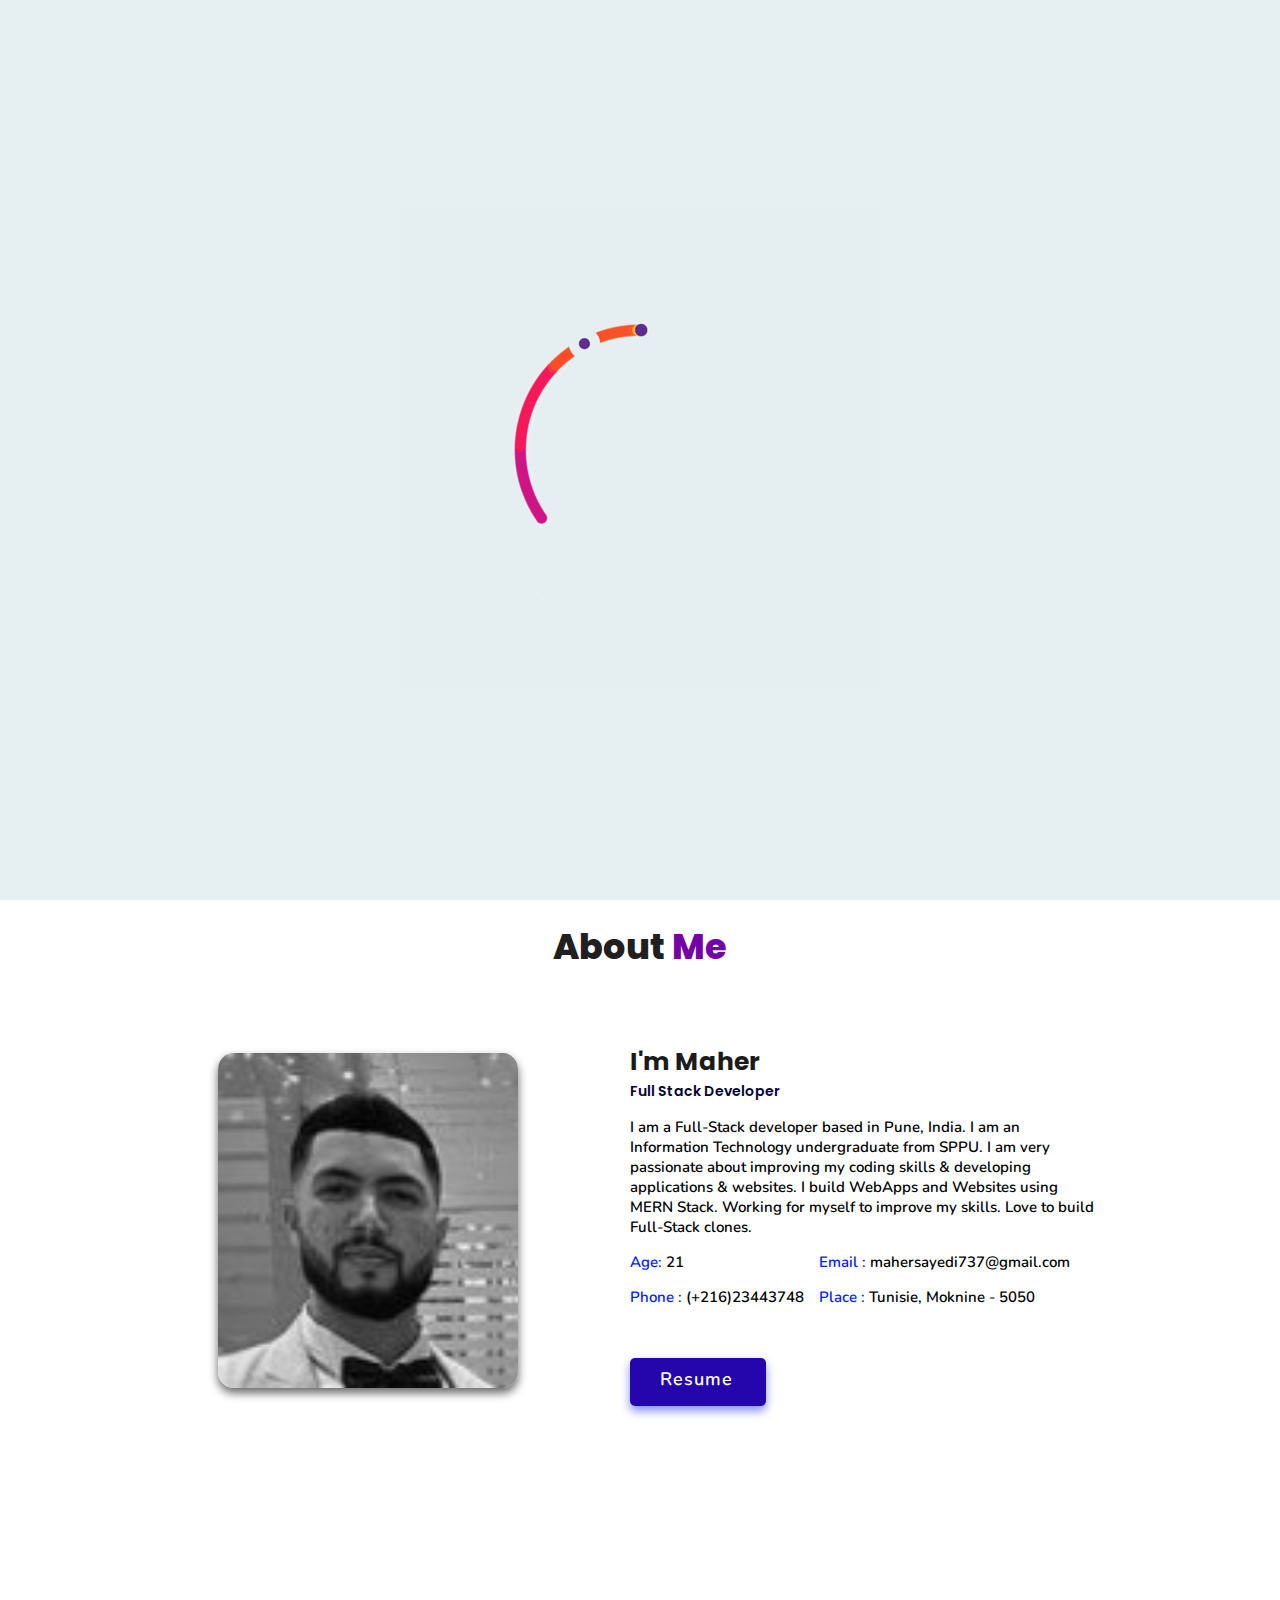
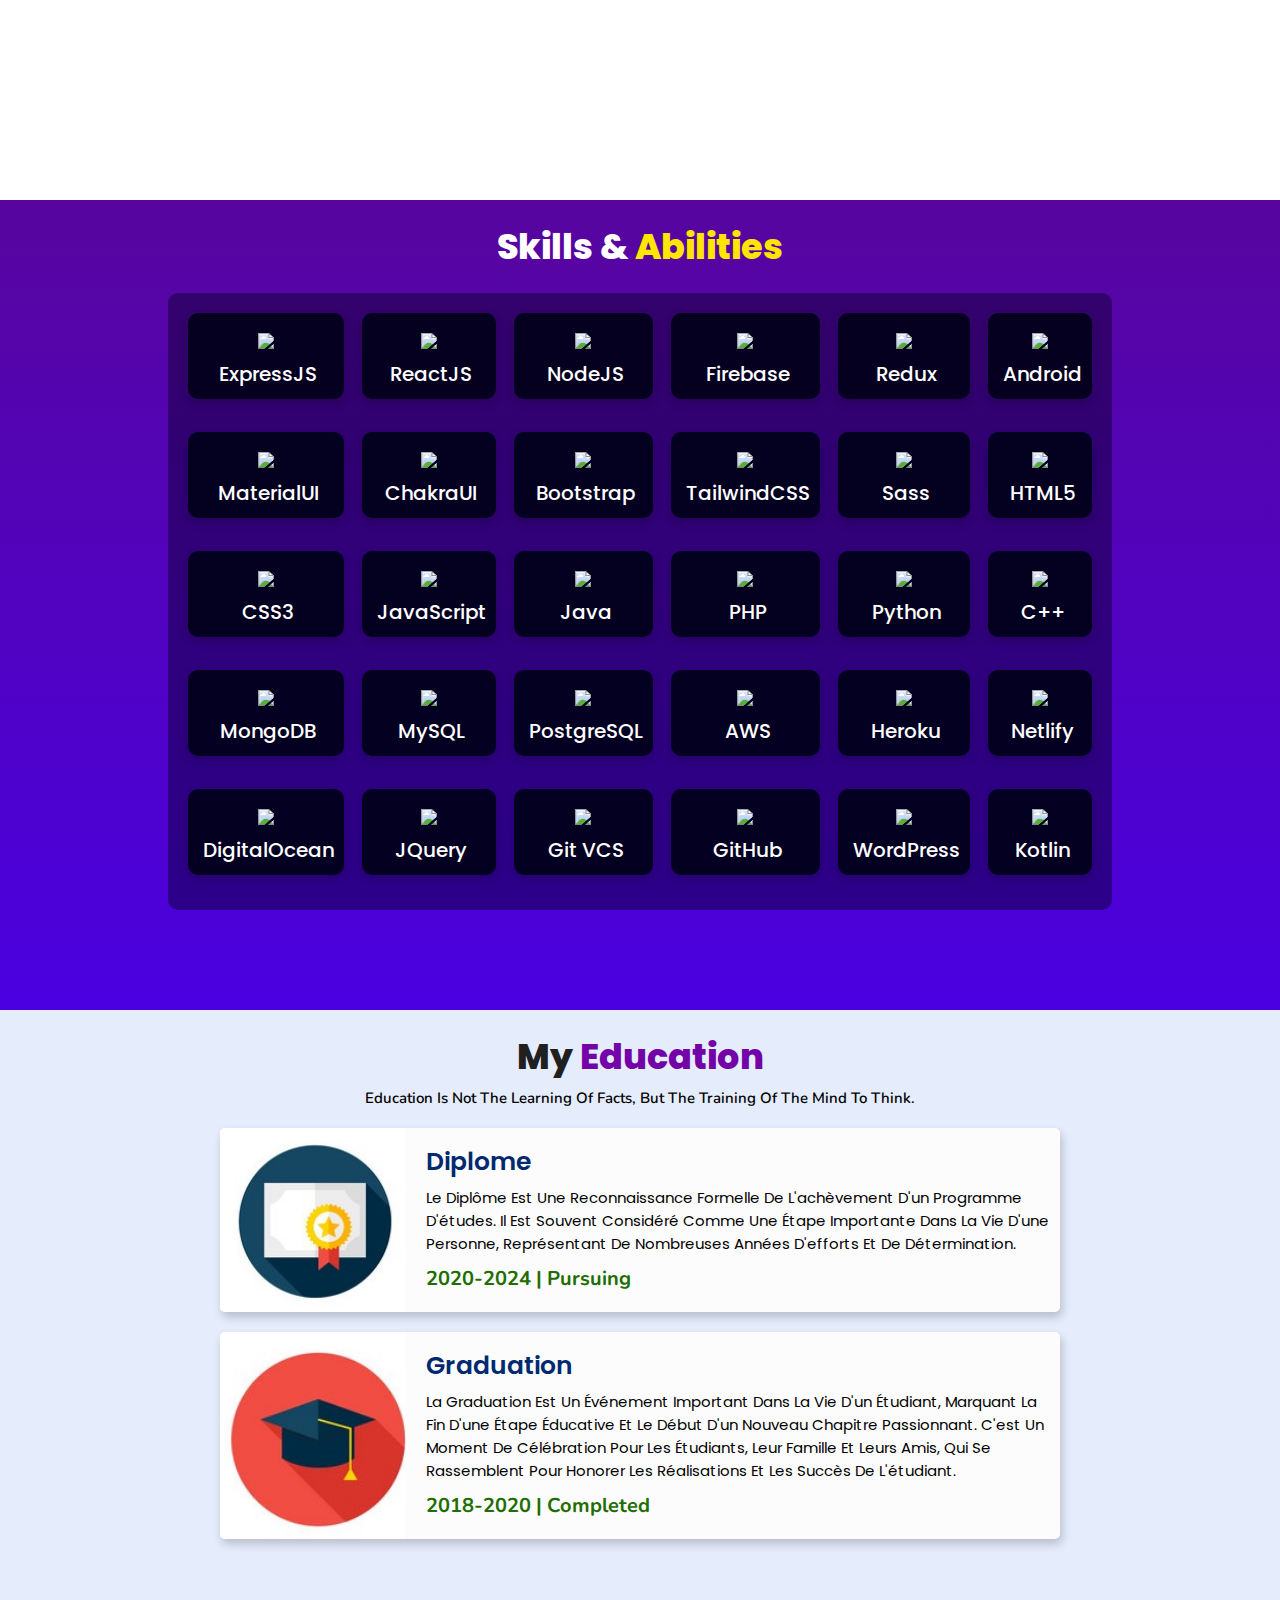
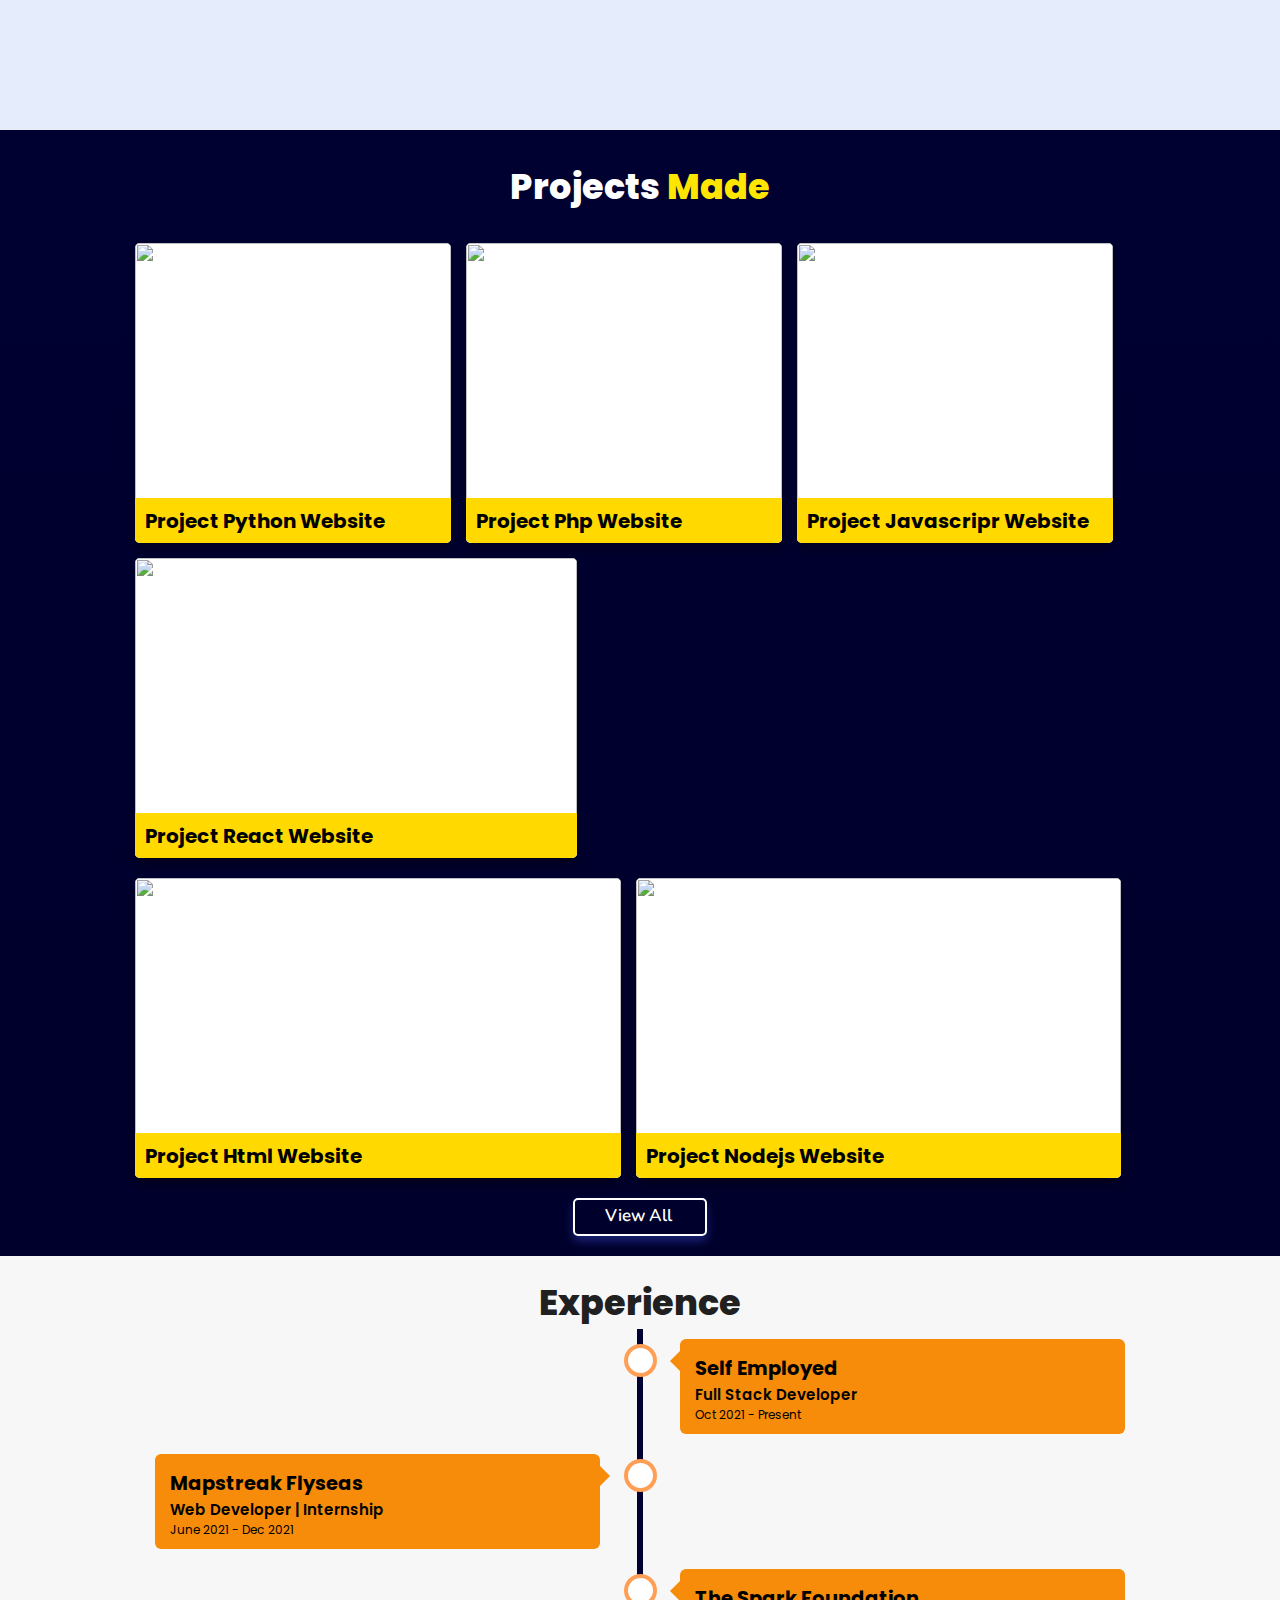
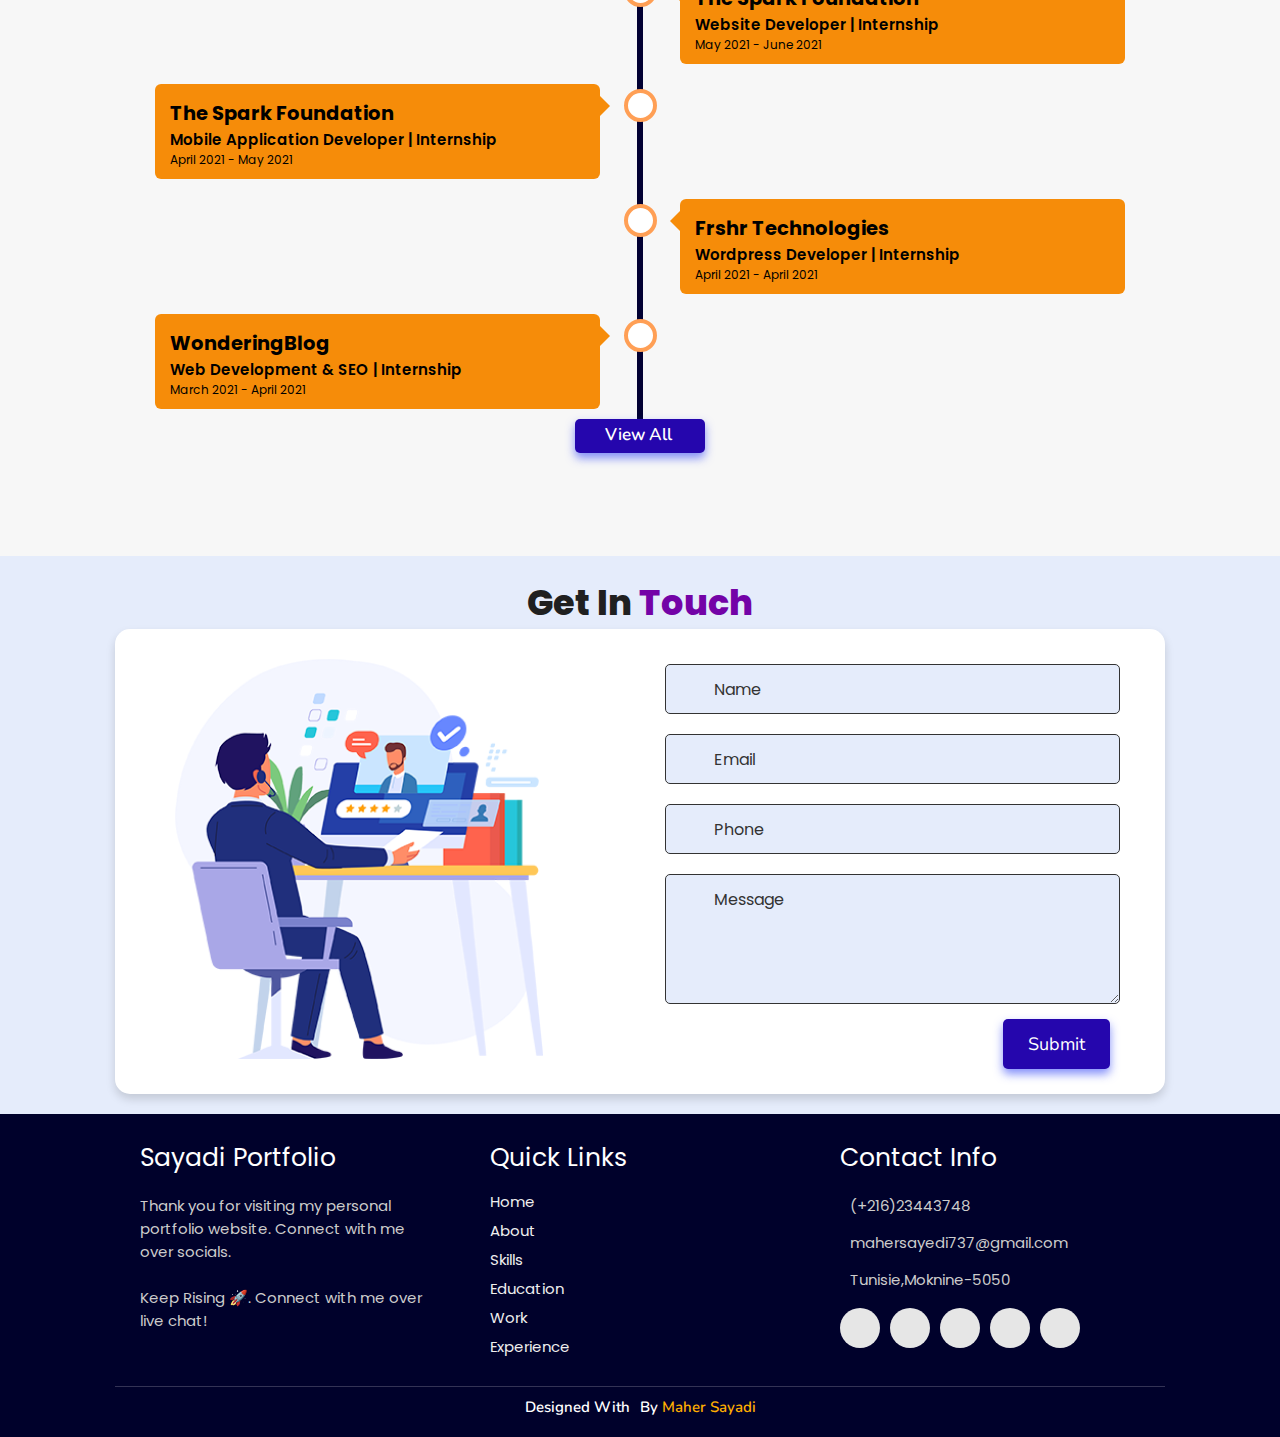
==== commit 665211d6: "Add files via upload" ====
--- a/index.html
+++ b/index.html
@@ -1,691 +1,691 @@
-<!DOCTYPE html>
-<html lang="en">
-<head>
-    <meta charset="UTF-8">
-    <meta http-equiv="X-UA-Compatible" content="IE=edge">
-    <meta name="viewport" content="width=device-width, initial-scale=1.0">
-    <meta name="keywords" content="jigar sable, portfolio, jigar, full stack dev, personal portfolio lifecodes, portfolio design, portfolio website, personal portfolio" />
-    <meta name="description" content="Welcome to Jigar's Portfolio. Full-Stack Web Developer and Android App Developer" />
-    <!-- Custom CSS -->
-    <link rel="stylesheet" href="./assets/css/style.css">
-    <!-- Font Awesome -->
-    <link rel="stylesheet" href="https://cdnjs.cloudflare.com/ajax/libs/font-awesome/5.15.3/css/all.min.css" integrity="sha512-iBBXm8fW90+nuLcSKlbmrPcLa0OT92xO1BIsZ+ywDWZCvqsWgccV3gFoRBv0z+8dLJgyAHIhR35VZc2oM/gI1w==" crossorigin="anonymous" referrerpolicy="no-referrer" />
-    <!-- Favicon -->
-    <link id='favicon' rel="shortcut icon" href="./assets/images/favicon.png" type="image/x-png">
-    <title>Portfolio | Sayadi Maher</title>
-</head>
-<body oncontextmenu="return false">
-
-<!-- pre loader -->
-<div class="loader-container">
-  <img draggable="false" src="./assets/images/preloader.gif" alt="">
-</div> 
-
-<!-- navbar starts -->
-<header>
-        <a href="index.html" class="logo"><i class="fab fa-node-js"></i>Sayadi</a>
-
-        <div id="menu" class="fas fa-bars"></div>
-        <nav class="navbar">
-            <ul>
-            <li><a class="active" href="#home">Home</a></li>
-            <li><a href="#about">About</a></li>
-            <li><a href="#skills">Skills</a></li>
-            <li><a href="#education">Education</a></li>
-            <li><a href="#work">Work</a></li>
-            <li><a href="#experience">Experience</a></li>
-            <li><a href="#contact">Contact</a></li>
-            </ul>
-        </nav>
-</header>
-<!-- navbar ends -->
-
-
-<!-- hero section starts -->
-<section class="home" id="home">
-    <div id="particles-js"></div>
-
-    <div class="content">
-    <h2>Hi There,<br/> I'm Maher <span>Sayadi</span></h2>
-    <p>i am into <span class="typing-text"></span></p>
-    <a href="#about" class="btn"><span>About Me</span>
-      <i class="fas fa-arrow-circle-down"></i>
-    </a>
-    <div class="socials">
-        <ul class="social-icons">
-          <li><a class="linkedin" aria-label="LinkedIn" href="https://www.linkedin.com/" target="_blank"><i class="fab fa-linkedin"></i></a></li> 
-          <li><a class="github" aria-label="GitHub" href="https://github.com" target="_blank"><i class="fab fa-github"></i></a></li>
-          <li><a class="twitter" aria-label="Twitter" href="https://twitter.com" target="_blank"><i class="fab fa-twitter"></i></a></li>
-          <li><a class="telegram" aria-label="Telegram" href="https://t.me" target="_blank"><i class="fab fa-telegram-plane"></i></a></li>
-          <li><a class="instagram" aria-label="Instagram" href="https://www.instagram.com"><i class="fab fa-instagram" target="_blank"></i></a></li>
-          <li><a class="dev" aria-label="Dev" href="https://dev.to" target="_blank"><i class="fab fa-dev"></i></a></li>
-        </ul>
-      </div>
-    </div>
-<div class="image">
-    <img draggable="false" class="tilt" src="./assets/images/hero.png" alt="">
-</div>
-</section>
-<!-- hero section ends -->
-
-
-<!-- about section starts -->
-<section class="about" id="about">
-    <h2 class="heading"><i class="fas fa-user-alt"></i> About <span>Me</span></h2>
-    
-    <div class="row">
-
-    <div class="image">
-        <img draggable="false" class="tilt" src="" alt="">
-    </div>
-    <div class="content">
-        <h3>I'm Maher</h3>
-        <span class="tag">Full Stack Developer</span>
-        
-        <p>I am a Full-Stack developer based in Pune, India. 
-          I am an Information Technology undergraduate from SPPU.
-          I am very passionate about improving my coding skills & developing applications & websites.
-          I build WebApps and Websites using MERN Stack.
-          Working for myself to improve my skills.
-          Love to build Full-Stack clones. </p>
-        
-        <div class="box-container">
-            <div class="box">
-              <p><span> age: </span> 21</p>
-              <p><span> phone : </span>(+216)23443748</p>
-            </div>
-            <div class="box">
-              <p><span> email : </span> mahersayedi737@gmail.com</p>
-              <p><span> place : </span> Tunisie, Moknine - 5050</p>
-            </div>
-        </div>
-        
-        <div class="resumebtn">
-            <a download="" href="./cv.pdf" class="btn" target="_blank"><span>Resume</span>
-                <i class="fas fa-chevron-right"></i>
-            </a>
-        </div>
-
-    </div>
-    </div>
-</section>
-<!-- about section ends -->
-
-<!-- skills section starts -->
-<section class="skills" id="skills">
-
-    <h2 class="heading"><i class="fas fa-laptop-code"></i> Skills & <span>Abilities</span></h2>
-
-    <div class="container">
-          <div class="row" id="skillsContainer">
-
-           <div class="bar">
-              <div class="info">
-                <img src="https://img.icons8.com/fluency/48/000000/node-js.png"/>
-                <span>ExpressJS</span>
-              </div>
-            </div>
-
-            <div class="bar">
-              <div class="info">
-                <img src="https://img.icons8.com/external-tal-revivo-color-tal-revivo/48/000000/external-react-a-javascript-library-for-building-user-interfaces-logo-color-tal-revivo.png"/>
-                <span>ReactJS</span>
-              </div>
-            </div>
-
-            <div class="bar">
-              <div class="info">
-                <img src="https://img.icons8.com/color/48/000000/nodejs.png"/>
-                <span>NodeJS</span>
-              </div>
-            </div>
-
-            <div class="bar">
-              <div class="info">
-                <img src="https://img.icons8.com/color/48/000000/firebase.png"/>
-                <span>Firebase</span>
-              </div>
-            </div>
-
-            <div class="bar">
-              <div class="info">
-                <img src="https://img.icons8.com/color/48/000000/redux.png"/>
-                <span>Redux</span>
-              </div>
-            </div>
-
-            <div class="bar">
-              <div class="info">
-                <img src="https://img.icons8.com/fluency/48/000000/android-os.png"/>
-                <span>Android</span>
-              </div>
-            </div>
-
-            <div class="bar">
-              <div class="info">
-                <img src="https://img.icons8.com/color/48/000000/material-ui.png"/>
-                <span>MaterialUI</span>
-              </div>
-            </div>
-
-            <div class="bar">
-              <div class="info">
-                <img src="https://img.icons8.com/color/48/000000/chakra-ui.png"/>
-                <span>ChakraUI</span>
-              </div>
-            </div>
-
-            <div class="bar">
-              <div class="info">
-                <img src="https://img.icons8.com/color/48/000000/bootstrap.png"/>
-                <span>Bootstrap</span>
-              </div>
-            </div>
-
-            <div class="bar">
-              <div class="info">
-                <img src="https://upload.wikimedia.org/wikipedia/commons/thumb/d/d5/Tailwind_CSS_Logo.svg/48px-Tailwind_CSS_Logo.png"/>
-                <span>TailwindCSS</span>
-              </div>
-            </div>
-
-            <div class="bar">
-              <div class="info">
-                <img src="https://img.icons8.com/color/48/000000/sass.png"/>
-                <span>Sass</span>
-              </div>
-            </div>
-
-            <div class="bar">
-              <div class="info">
-                <img src="https://img.icons8.com/color/48/000000/html-5--v1.png"/>
-                <span>HTML5</span>
-              </div>
-            </div>
-
-            <div class="bar">
-              <div class="info">
-                <img src="https://img.icons8.com/color/48/000000/css3.png"/>
-                <span>CSS3</span>
-              </div>
-            </div>
-
-            <div class="bar">
-              <div class="info">
-                <img src="https://img.icons8.com/color/48/000000/javascript--v1.png"/>
-                <span>JavaScript</span>
-              </div>
-            </div>
-
-            <div class="bar">
-              <div class="info">
-                <img src="https://img.icons8.com/color/48/000000/java-coffee-cup-logo--v1.png"/>
-                <span>Java</span>
-              </div>
-            </div>
-
-            <div class="bar">
-              <div class="info">
-                <img src="https://img.icons8.com/offices/48/000000/php-logo.png"/>
-                <span>PHP</span>
-              </div>
-            </div>
-
-            <div class="bar">
-              <div class="info">
-                <img src="https://img.icons8.com/color/48/000000/python--v1.png"/>
-                <span>Python</span>
-              </div>
-            </div>
-
-            <div class="bar">
-              <div class="info">
-                <img src="https://img.icons8.com/color/48/000000/c-plus-plus-logo.png"/>
-                <span>C++</span>
-              </div>
-            </div>
-
-            <div class="bar">
-              <div class="info">
-                <img src="https://img.icons8.com/color/48/000000/mongodb.png"/>
-                <span>MongoDB</span>
-              </div>
-            </div>
-
-            <div class="bar">
-              <div class="info">
-                <img src="https://img.icons8.com/color/48/000000/mysql-logo.png"/>
-                <span>MySQL</span>
-              </div>
-            </div>
-
-            <div class="bar">
-              <div class="info">
-                <img src="https://img.icons8.com/color/48/000000/postgreesql.png"/>
-                <span>PostgreSQL</span>
-              </div>
-            </div>
-
-            <div class="bar">
-              <div class="info">
-                <img src="https://img.icons8.com/color/48/000000/amazon-web-services.png"/>
-                <span>AWS</span>
-              </div>
-            </div>
-
-            <div class="bar">
-              <div class="info">
-                <img src="https://img.icons8.com/color/48/000000/heroku.png"/>
-                <span>Heroku</span>
-              </div>
-            </div>
-
-            <div class="bar">
-              <div class="info">
-                <img src="https://img.icons8.com/external-tal-revivo-shadow-tal-revivo/48/000000/external-netlify-a-cloud-computing-company-that-offers-hosting-and-serverless-backend-services-for-static-websites-logo-shadow-tal-revivo.png"/>
-                <span>Netlify</span>
-              </div>
-            </div>
-            
-            <div class="bar">
-              <div class="info">
-                <img src="https://img.icons8.com/ios-filled/48/0080FF/digitalocean.png"/>
-                <span>DigitalOcean</span>
-              </div>
-            </div>
-
-            <div class="bar">
-              <div class="info">
-                <img src="https://img.icons8.com/ios-filled/48/1169ae/jquery.png"/>
-                <span>jQuery</span>
-              </div>
-            </div>
-
-            <div class="bar">
-              <div class="info">
-                <img src="https://img.icons8.com/color/48/000000/git.png"/>
-                <span>Git VCS</span>
-              </div>
-            </div>
-
-            <div class="bar">
-              <div class="info">
-                <img src="https://img.icons8.com/glyph-neue/48/ffffff/github.png"/>
-                <span>GitHub</span>
-              </div>
-            </div>
-
-            <div class="bar">
-              <div class="info">
-                <img src="https://img.icons8.com/color/48/000000/wordpress.png"/>
-                <span>WordPress</span>
-              </div>
-            </div>
-
-            <div class="bar">
-              <div class="info">
-                <img src="https://img.icons8.com/color/48/000000/kotlin.png"/>
-                <span>Kotlin</span>
-              </div>
-            </div>
-
-      </div>
-</div>
-</section>
-<!-- skills section ends -->
-
-
-<!-- education section starts -->
-<section class="education" id="education">
-
-  <h1 class="heading"><i class="fas fa-graduation-cap"></i> My <span>Education</span></h1>
-
-    <p class="qoute">Education is not the learning of facts, but the training of the mind to think.</p>
-
-    <div class="box-container">
-
-    <div class="box">
-        <div class="image">
-        <img draggable="false" src="C:\Users\ASUS STRIX GAMER\Pictures\Saved Pictures\98718942.jpg" alt="">
-        </div>
-        <div class="content">
-        <h3>Diplome</h3>
-        <p>Le diplôme est une reconnaissance formelle de l'achèvement d'un programme d'études. Il est souvent considéré comme une étape importante dans la vie d'une personne, représentant de nombreuses années d'efforts et de détermination.</p>
-        <h4>2020-2024 | Pursuing</h4>
-        </div>
-    </div>
-
-    <div class="box">
-      <div class="image">
-      <img draggable="false" src="C:\Users\ASUS STRIX GAMER\Pictures\Saved Pictures\9871894.jpg" alt="">
-      </div>
-      <div class="content">
-      <h3>Graduation</h3>
-      <p>La graduation est un événement important dans la vie d'un étudiant, marquant la fin d'une étape éducative et le début d'un nouveau chapitre passionnant. C'est un moment de célébration pour les étudiants, leur famille et leurs amis, qui se rassemblent pour honorer les réalisations et les succès de l'étudiant.</p>
-      <h4>2018-2020 | Completed</h4>
-      </div>
-    </div>
-
-</div>
-</section>
-<!-- education section ends -->
-
-
-<!-- work project section starts -->
-<section class="work" id="work">
-
-  <h2 class="heading"><i class="fas fa-laptop-code"></i> Projects <span>Made</span></h2>
-
-  <div class="box-container">
-
-    <div class="box tilt">
-     <img src="C:\Users\ASUS STRIX GAMER\Pictures\Saved Pictures/lozingle_10032014.JPG" alt="" />
-     <div class="content">
-       <div class="tag">
-       <h3>Project python website</h3>
-       </div>
-       <div class="desc">
-         <p>Personal portfolio website. Don't need much info about it, just scroll down. You're here only!</p>
-         <div class="btns">
-           <a href="#" class="btn" target="_blank"><i class="fas fa-eye"></i> View</a>
-           <a href="https://github.com/topics/portfolio" class="btn" target="_blank">Code <i class="fas fa-code"></i></a>
-         </div>
-       </div>
-     </div>
-   </div>    
-   <div class="box tilt">
-     <img src="C:\Users\ASUS STRIX GAMER\Pictures\Saved Pictures/PHP-Projects.PNG" alt="" />
-     <div class="content">
-       <div class="tag">
-       <h3>project php website</h3>
-       </div>
-       <div class="desc">
-         <p>Personal portfolio website. Don't need much info about it, just scroll down. You're here only!</p>
-         <div class="btns">
-           <a href="#" class="btn" target="_blank"><i class="fas fa-eye"></i> View</a>
-           <a href="#" class="btn" target="_blank">Code <i class="fas fa-code"></i></a>
-         </div>
-       </div>
-     </div>
-   </div>  
-   <div class="box tilt">
-     <img src="C:\Users\ASUS STRIX GAMER\Pictures\Saved Pictures/ilustración-vectorial-de-concepto-abstracto-javascript-motor-juegos-js-desarrollo-programación-web-lenguaje-sitio-proyecto-194530908.JPG" alt="" />
-     <div class="content">
-       <div class="tag">
-       <h3>project javascripr website</h3>
-       </div>
-       <div class="desc">
-         <p>Personal portfolio website. Don't need much info about it, just scroll down. You're here only!</p>
-         <div class="btns">
-           <a href="#" class="btn" target="_blank"><i class="fas fa-eye"></i> View</a>
-           <a href="#" class="btn" target="_blank">Code <i class="fas fa-code"></i></a>
-         </div>
-       </div>
-     </div>
-   </div> 
-   <div class="box tilt">
-     <img src="C:\Users\ASUS STRIX GAMER\Desktop\Portfolio-Website-main\assets\images\projects/React-Projects.PNG" alt="" />
-     <div class="content">
-       <div class="tag">
-       <h3>Project react website</h3>
-       </div>
-       <div class="desc">
-         <p>Personal portfolio website. Don't need much info about it, just scroll down. You're here only!</p>
-         <div class="btns">
-           <a href="#" class="btn" target="_blank"><i class="fas fa-eye"></i> View</a>
-           <a href="#" class="btn" target="_blank">Code <i class="fas fa-code"></i></a>
-         </div>
-       </div>
-     </div>
-   </div>   
- </div>
- 
- <div class="box-container">
-
-   <div class="box1 tilt">
-    <img src="C:\Users\ASUS STRIX GAMER\Pictures\Saved Pictures/15925654385a8PArotT5.PNG" alt="" />
-    <div class="content">
-      <div class="tag">
-      <h3>Project html website</h3>
-      </div>
-      <div class="desc">
-        <p>Personal portfolio website. Don't need much info about it, just scroll down. You're here only!</p>
-        <div class="btns">
-          <a href="#" class="btn" target="_blank"><i class="fas fa-eye"></i> View</a>
-          <a href="#" class="btn" target="_blank">Code <i class="fas fa-code"></i></a>
-        </div>
-      </div>
-    </div>
-  </div>    
-  <div class="box1 tilt">
-   <img src="C:\Users\ASUS STRIX GAMER\Pictures\Saved Pictures/what-is-node-js-featured-image.JPEG" alt="" />
-   <div class="content">
-     <div class="tag">
-     <h3>Project nodejs website</h3>
-     </div>
-     <div class="desc">
-       <p>Personal portfolio website. Don't need much info about it, just scroll down. You're here only!</p>
-       <div class="btns">
-         <a href="#" class="btn" target="_blank"><i class="fas fa-eye"></i> View</a>
-         <a href="#" class="btn" target="_blank">Code <i class="fas fa-code"></i></a>
-       </div>
-     </div>
-   </div>
- </div>  
-</div>
-<div class="viewall">
-  <a href="./projects/index.html" class="btn"><span>View All</span>
-    <i class="fas fa-arrow-right"></i>
-</a>
-</div>
-
-</section>
-<!-- work project section ends -->
-
-<!-- experience section starts -->
-<section class="experience" id="experience">
-
-  <h2 class="heading"><i class="fas fa-briefcase"></i> Experience </h2>
-
-  <div class="timeline">
-
-    <div class="container right">
-      <div class="content">
-        <div class="tag">
-          <h2>Self Employed</h2>
-        </div>
-        <div class="desc">
-            <h3>Full Stack Developer</h3>
-            <p>Oct 2021 - present</p>
-        </div>
-      </div>
-    </div>
-
-    <div class="container left">
-      <div class="content">
-        <div class="tag">
-          <h2>Mapstreak Flyseas</h2>
-        </div>
-        <div class="desc">
-            <h3>Web Developer | Internship</h3>
-            <p>June 2021 - Dec 2021</p>
-        </div>
-      </div>
-    </div>
-
-    <div class="container right">
-      <div class="content">
-        <div class="tag">
-          <h2>The Spark Foundation</h2>
-        </div>
-        <div class="desc">
-            <h3>Website Developer | Internship</h3>
-            <p>May 2021 - June 2021</p>
-        </div>
-      </div>
-    </div>
-
-    <div class="container left">
-      <div class="content">
-        <div class="tag">
-          <h2>The Spark Foundation</h2>
-        </div>
-        <div class="desc">
-            <h3>Mobile Application Developer | Internship</h3>
-            <p>April 2021 - May 2021</p>
-        </div>
-      </div>
-    </div>
-
-    <div class="container right">
-      <div class="content">
-        <div class="tag">
-          <h2>Frshr Technologies</h2>
-        </div>
-        <div class="desc">
-            <h3>Wordpress Developer | Internship</h3>
-            <p>April 2021 - April 2021</p>
-        </div>
-      </div>
-    </div>
-
-    <div class="container left">
-      <div class="content">
-        <div class="tag">
-          <h2>WonderingBlog</h2>
-        </div>
-        <div class="desc">
-            <h3>Web Development & SEO | Internship</h3>
-            <p>March 2021 - April 2021</p>
-        </div>
-      </div>
-    </div>
-  </div>
-
-  <div class="morebtn">
-    <a href="./experience/index.html" class="btn"><span>View All</span>
-      <i class="fas fa-arrow-right"></i>
-  </a>
-  </div>
-
-</div>
-
-</section>
-<!-- experience section ends -->
-
-<!-- contact section starts -->
-<section class="contact" id="contact">
-  
-  <h2 class="heading"><i class="fas fa-headset"></i> Get in <span>Touch</span></h2>
-
-  <div class="container">
-    <div class="content">
-      <div class="image-box">
-        <img draggable="false" src="./assets/images/contact1.png" alt="">
-      </div>
-    <form id="contact-form">
-      
-      <div class="form-group">
-        <div class="field">
-          <input type="text" name="name" placeholder="Name" required>
-          <i class='fas fa-user'></i>
-        </div>
-        <div class="field">
-          <input type="text" name="email" placeholder="Email" required>
-          <i class='fas fa-envelope'></i>
-        </div>
-        <div class="field">
-          <input type="text" name="phone" placeholder="Phone">
-          <i class='fas fa-phone-alt'></i>
-        </div>
-        <div class="message">
-        <textarea placeholder="Message" name="message" required></textarea>
-        <i class="fas fa-comment-dots"></i>
-        </div>
-        </div>
-      <div class="button-area">
-        <button type="submit">
-          Submit <i class="fa fa-paper-plane"></i></button>
-      </div>
-    </form>
-  </div>
-  </div>
-</section>
-<!-- contact section ends -->
-
-
-<!-- footer section starts -->
-<section class="footer">
-
-  <div class="box-container">
-
-      <div class="box">
-          <h3>Sayadi Portfolio</h3>
-          <p>Thank you for visiting my personal portfolio website. Connect with me over socials. <br/> <br/> Keep Rising 🚀. Connect with me over live chat!</p>
-      </div>
-
-      <div class="box">
-          <h3>quick links</h3>
-          <a href="#home"><i class="fas fa-chevron-circle-right"></i> home</a>
-          <a href="#about"><i class="fas fa-chevron-circle-right"></i> about</a>
-          <a href="#skills"><i class="fas fa-chevron-circle-right"></i> skills</a>
-          <a href="#education"><i class="fas fa-chevron-circle-right"></i> education</a>
-          <a href="#work"><i class="fas fa-chevron-circle-right"></i> work</a>
-          <a href="#experience"><i class="fas fa-chevron-circle-right"></i> experience</a>
-      </div>
-
-      <div class="box">
-          <h3>contact info</h3>
-          <p> <i class="fas fa-phone"></i>(+216)23443748</p>
-          <p> <i class="fas fa-envelope"></i>mahersayedi737@gmail.com</p>
-          <p> <i class="fas fa-map-marked-alt"></i>Tunisie,Moknine-5050</p>
-          <div class="share">
-
-              <a href="https://www.linkedin.com" class="fab fa-linkedin" aria-label="LinkedIn" target="_blank"></a>
-              <a href="https://github.com" class="fab fa-github" aria-label="GitHub" target="_blank"></a>
-              <a href="mailto" class="fas fa-envelope" aria-label="Mail" target="_blank"></a>
-              <a href="https://twitter.com" class="fab fa-twitter" aria-label="Twitter" target="_blank"></a>
-              <a href="https://t.me" class="fab fa-telegram-plane" aria-label="Telegram" target="_blank"></a>
-          </div>
-      </div>
-  </div>
-
-  <h1 class="credit">Designed with <i class="fa fa-heart pulse"></i> by <a href="https://www.linkedin.com/in/jigar-sable"> Maher Sayadi</a></h1>
-
-</section>
-<!-- footer section ends -->
-
-
-<!-- scroll top btn -->
-<a href="#home" aria-label="ScrollTop" class="fas fa-angle-up" id="scroll-top"></a>
-<!-- scroll back to top -->
-
-
-<!-- ==== ALL MAJOR JAVASCRIPT CDNS STARTS ==== -->
-<!-- jquery cdn -->
-<script src="https://cdnjs.cloudflare.com/ajax/libs/jquery/3.6.0/jquery.min.js" integrity="sha512-894YE6QWD5I59HgZOGReFYm4dnWc1Qt5NtvYSaNcOP+u1T9qYdvdihz0PPSiiqn/+/3e7Jo4EaG7TubfWGUrMQ==" crossorigin="anonymous" referrerpolicy="no-referrer"></script>
-
-<!-- typed.js cdn -->
-<script src="https://cdnjs.cloudflare.com/ajax/libs/typed.js/2.0.5/typed.min.js" integrity="sha512-1KbKusm/hAtkX5FScVR5G36wodIMnVd/aP04af06iyQTkD17szAMGNmxfNH+tEuFp3Og/P5G32L1qEC47CZbUQ==" crossorigin="anonymous" referrerpolicy="no-referrer"></script>
-
-<!-- particle.js links -->
-<script src="./assets/js/particles.min.js"></script>
-<script src="./assets/js/app.js"></script>
-
-<!-- vanilla tilt.js links -->
-<script src="https://cdnjs.cloudflare.com/ajax/libs/vanilla-tilt/1.7.0/vanilla-tilt.min.js" integrity="sha512-SttpKhJqONuBVxbRcuH0wezjuX+BoFoli0yPsnrAADcHsQMW8rkR84ItFHGIkPvhnlRnE2FaifDOUw+EltbuHg==" crossorigin="anonymous" referrerpolicy="no-referrer"></script>
-
-<!-- scroll reveal anim -->
-<script src="https://unpkg.com/scrollreveal"></script>
-
-<script
-      type="text/javascript"
-      src="https://cdn.jsdelivr.net/npm/emailjs-com@3/dist/email.min.js"
-    ></script>
-
-<!-- ==== ALL MAJOR JAVASCRIPT CDNS ENDS ==== -->
-
-<script src="./assets/js/script.js"></script>
-
-</body>
-</html>
+<!DOCTYPE html>
+<html lang="en">
+<head>
+    <meta charset="UTF-8">
+    <meta http-equiv="X-UA-Compatible" content="IE=edge">
+    <meta name="viewport" content="width=device-width, initial-scale=1.0">
+    <meta name="keywords" content="jigar sable, portfolio, jigar, full stack dev, personal portfolio lifecodes, portfolio design, portfolio website, personal portfolio" />
+    <meta name="description" content="Welcome to Jigar's Portfolio. Full-Stack Web Developer and Android App Developer" />
+    <!-- Custom CSS -->
+    <link rel="stylesheet" href="./assets/css/style.css">
+    <!-- Font Awesome -->
+    <link rel="stylesheet" href="https://cdnjs.cloudflare.com/ajax/libs/font-awesome/5.15.3/css/all.min.css" integrity="sha512-iBBXm8fW90+nuLcSKlbmrPcLa0OT92xO1BIsZ+ywDWZCvqsWgccV3gFoRBv0z+8dLJgyAHIhR35VZc2oM/gI1w==" crossorigin="anonymous" referrerpolicy="no-referrer" />
+    <!-- Favicon -->
+    <link id='favicon' rel="shortcut icon" href="./assets/images/favicon.png" type="image/x-png">
+    <title>Portfolio | Sayadi Maher</title>
+</head>
+<body oncontextmenu="return false">
+
+<!-- pre loader -->
+<div class="loader-container">
+  <img draggable="false" src="./assets/images/preloader.gif" alt="">
+</div> 
+
+<!-- navbar starts -->
+<header>
+        <a href="index.html" class="logo"><i class="fab fa-node-js"></i>Sayadi</a>
+
+        <div id="menu" class="fas fa-bars"></div>
+        <nav class="navbar">
+            <ul>
+            <li><a class="active" href="#home">Home</a></li>
+            <li><a href="#about">About</a></li>
+            <li><a href="#skills">Skills</a></li>
+            <li><a href="#education">Education</a></li>
+            <li><a href="#work">Work</a></li>
+            <li><a href="#experience">Experience</a></li>
+            <li><a href="#contact">Contact</a></li>
+            </ul>
+        </nav>
+</header>
+<!-- navbar ends -->
+
+
+<!-- hero section starts -->
+<section class="home" id="home">
+    <div id="particles-js"></div>
+
+    <div class="content">
+    <h2>Hi There,<br/> I'm Maher <span>Sayadi</span></h2>
+    <p>i am into <span class="typing-text"></span></p>
+    <a href="#about" class="btn"><span>About Me</span>
+      <i class="fas fa-arrow-circle-down"></i>
+    </a>
+    <div class="socials">
+        <ul class="social-icons">
+          <li><a class="linkedin" aria-label="LinkedIn" href="https://www.linkedin.com/" target="_blank"><i class="fab fa-linkedin"></i></a></li> 
+          <li><a class="github" aria-label="GitHub" href="https://github.com" target="_blank"><i class="fab fa-github"></i></a></li>
+          <li><a class="twitter" aria-label="Twitter" href="https://twitter.com" target="_blank"><i class="fab fa-twitter"></i></a></li>
+          <li><a class="telegram" aria-label="Telegram" href="https://t.me" target="_blank"><i class="fab fa-telegram-plane"></i></a></li>
+          <li><a class="instagram" aria-label="Instagram" href="https://www.instagram.com"><i class="fab fa-instagram" target="_blank"></i></a></li>
+          <li><a class="dev" aria-label="Dev" href="https://dev.to" target="_blank"><i class="fab fa-dev"></i></a></li>
+        </ul>
+      </div>
+    </div>
+<div class="image">
+    <img draggable="false" class="tilt" src="./assets/images/hero.png" alt="">
+</div>
+</section>
+<!-- hero section ends -->
+
+
+<!-- about section starts -->
+<section class="about" id="about">
+    <h2 class="heading"><i class="fas fa-user-alt"></i> About <span>Me</span></h2>
+    
+    <div class="row">
+
+    <div class="image">
+        <img draggable="false" class="tilt" src="./assets/images/275997843_1646871848987238_3697780612020347193_n.jpg" alt="">
+    </div>
+    <div class="content">
+        <h3>I'm Maher</h3>
+        <span class="tag">Full Stack Developer</span>
+        
+        <p>I am a Full-Stack developer based in Pune, India. 
+          I am an Information Technology undergraduate from SPPU.
+          I am very passionate about improving my coding skills & developing applications & websites.
+          I build WebApps and Websites using MERN Stack.
+          Working for myself to improve my skills.
+          Love to build Full-Stack clones. </p>
+        
+        <div class="box-container">
+            <div class="box">
+              <p><span> age: </span> 21</p>
+              <p><span> phone : </span>(+216)23443748</p>
+            </div>
+            <div class="box">
+              <p><span> email : </span> mahersayedi737@gmail.com</p>
+              <p><span> place : </span> Tunisie, Moknine - 5050</p>
+            </div>
+        </div>
+        
+        <div class="resumebtn">
+            <a download="" href="./cv.pdf" class="btn" target="_blank"><span>Resume</span>
+                <i class="fas fa-chevron-right"></i>
+            </a>
+        </div>
+
+    </div>
+    </div>
+</section>
+<!-- about section ends -->
+
+<!-- skills section starts -->
+<section class="skills" id="skills">
+
+    <h2 class="heading"><i class="fas fa-laptop-code"></i> Skills & <span>Abilities</span></h2>
+
+    <div class="container">
+          <div class="row" id="skillsContainer">
+
+           <div class="bar">
+              <div class="info">
+                <img src="https://img.icons8.com/fluency/48/000000/node-js.png"/>
+                <span>ExpressJS</span>
+              </div>
+            </div>
+
+            <div class="bar">
+              <div class="info">
+                <img src="https://img.icons8.com/external-tal-revivo-color-tal-revivo/48/000000/external-react-a-javascript-library-for-building-user-interfaces-logo-color-tal-revivo.png"/>
+                <span>ReactJS</span>
+              </div>
+            </div>
+
+            <div class="bar">
+              <div class="info">
+                <img src="https://img.icons8.com/color/48/000000/nodejs.png"/>
+                <span>NodeJS</span>
+              </div>
+            </div>
+
+            <div class="bar">
+              <div class="info">
+                <img src="https://img.icons8.com/color/48/000000/firebase.png"/>
+                <span>Firebase</span>
+              </div>
+            </div>
+
+            <div class="bar">
+              <div class="info">
+                <img src="https://img.icons8.com/color/48/000000/redux.png"/>
+                <span>Redux</span>
+              </div>
+            </div>
+
+            <div class="bar">
+              <div class="info">
+                <img src="https://img.icons8.com/fluency/48/000000/android-os.png"/>
+                <span>Android</span>
+              </div>
+            </div>
+
+            <div class="bar">
+              <div class="info">
+                <img src="https://img.icons8.com/color/48/000000/material-ui.png"/>
+                <span>MaterialUI</span>
+              </div>
+            </div>
+
+            <div class="bar">
+              <div class="info">
+                <img src="https://img.icons8.com/color/48/000000/chakra-ui.png"/>
+                <span>ChakraUI</span>
+              </div>
+            </div>
+
+            <div class="bar">
+              <div class="info">
+                <img src="https://img.icons8.com/color/48/000000/bootstrap.png"/>
+                <span>Bootstrap</span>
+              </div>
+            </div>
+
+            <div class="bar">
+              <div class="info">
+                <img src="https://upload.wikimedia.org/wikipedia/commons/thumb/d/d5/Tailwind_CSS_Logo.svg/48px-Tailwind_CSS_Logo.png"/>
+                <span>TailwindCSS</span>
+              </div>
+            </div>
+
+            <div class="bar">
+              <div class="info">
+                <img src="https://img.icons8.com/color/48/000000/sass.png"/>
+                <span>Sass</span>
+              </div>
+            </div>
+
+            <div class="bar">
+              <div class="info">
+                <img src="https://img.icons8.com/color/48/000000/html-5--v1.png"/>
+                <span>HTML5</span>
+              </div>
+            </div>
+
+            <div class="bar">
+              <div class="info">
+                <img src="https://img.icons8.com/color/48/000000/css3.png"/>
+                <span>CSS3</span>
+              </div>
+            </div>
+
+            <div class="bar">
+              <div class="info">
+                <img src="https://img.icons8.com/color/48/000000/javascript--v1.png"/>
+                <span>JavaScript</span>
+              </div>
+            </div>
+
+            <div class="bar">
+              <div class="info">
+                <img src="https://img.icons8.com/color/48/000000/java-coffee-cup-logo--v1.png"/>
+                <span>Java</span>
+              </div>
+            </div>
+
+            <div class="bar">
+              <div class="info">
+                <img src="https://img.icons8.com/offices/48/000000/php-logo.png"/>
+                <span>PHP</span>
+              </div>
+            </div>
+
+            <div class="bar">
+              <div class="info">
+                <img src="https://img.icons8.com/color/48/000000/python--v1.png"/>
+                <span>Python</span>
+              </div>
+            </div>
+
+            <div class="bar">
+              <div class="info">
+                <img src="https://img.icons8.com/color/48/000000/c-plus-plus-logo.png"/>
+                <span>C++</span>
+              </div>
+            </div>
+
+            <div class="bar">
+              <div class="info">
+                <img src="https://img.icons8.com/color/48/000000/mongodb.png"/>
+                <span>MongoDB</span>
+              </div>
+            </div>
+
+            <div class="bar">
+              <div class="info">
+                <img src="https://img.icons8.com/color/48/000000/mysql-logo.png"/>
+                <span>MySQL</span>
+              </div>
+            </div>
+
+            <div class="bar">
+              <div class="info">
+                <img src="https://img.icons8.com/color/48/000000/postgreesql.png"/>
+                <span>PostgreSQL</span>
+              </div>
+            </div>
+
+            <div class="bar">
+              <div class="info">
+                <img src="https://img.icons8.com/color/48/000000/amazon-web-services.png"/>
+                <span>AWS</span>
+              </div>
+            </div>
+
+            <div class="bar">
+              <div class="info">
+                <img src="https://img.icons8.com/color/48/000000/heroku.png"/>
+                <span>Heroku</span>
+              </div>
+            </div>
+
+            <div class="bar">
+              <div class="info">
+                <img src="https://img.icons8.com/external-tal-revivo-shadow-tal-revivo/48/000000/external-netlify-a-cloud-computing-company-that-offers-hosting-and-serverless-backend-services-for-static-websites-logo-shadow-tal-revivo.png"/>
+                <span>Netlify</span>
+              </div>
+            </div>
+            
+            <div class="bar">
+              <div class="info">
+                <img src="https://img.icons8.com/ios-filled/48/0080FF/digitalocean.png"/>
+                <span>DigitalOcean</span>
+              </div>
+            </div>
+
+            <div class="bar">
+              <div class="info">
+                <img src="https://img.icons8.com/ios-filled/48/1169ae/jquery.png"/>
+                <span>jQuery</span>
+              </div>
+            </div>
+
+            <div class="bar">
+              <div class="info">
+                <img src="https://img.icons8.com/color/48/000000/git.png"/>
+                <span>Git VCS</span>
+              </div>
+            </div>
+
+            <div class="bar">
+              <div class="info">
+                <img src="https://img.icons8.com/glyph-neue/48/ffffff/github.png"/>
+                <span>GitHub</span>
+              </div>
+            </div>
+
+            <div class="bar">
+              <div class="info">
+                <img src="https://img.icons8.com/color/48/000000/wordpress.png"/>
+                <span>WordPress</span>
+              </div>
+            </div>
+
+            <div class="bar">
+              <div class="info">
+                <img src="https://img.icons8.com/color/48/000000/kotlin.png"/>
+                <span>Kotlin</span>
+              </div>
+            </div>
+
+      </div>
+</div>
+</section>
+<!-- skills section ends -->
+
+
+<!-- education section starts -->
+<section class="education" id="education">
+
+  <h1 class="heading"><i class="fas fa-graduation-cap"></i> My <span>Education</span></h1>
+
+    <p class="qoute">Education is not the learning of facts, but the training of the mind to think.</p>
+
+    <div class="box-container">
+
+    <div class="box">
+        <div class="image">
+        <img draggable="false" src="./assets/images/education/98718942.jpg" alt="">
+        </div>
+        <div class="content">
+        <h3>Diplome</h3>
+        <p>Le diplôme est une reconnaissance formelle de l'achèvement d'un programme d'études. Il est souvent considéré comme une étape importante dans la vie d'une personne, représentant de nombreuses années d'efforts et de détermination.</p>
+        <h4>2020-2024 | Pursuing</h4>
+        </div>
+    </div>
+
+    <div class="box">
+      <div class="image">
+      <img draggable="false" src="./assets/images/education/9871894.jpg" alt="">
+      </div>
+      <div class="content">
+      <h3>Graduation</h3>
+      <p>La graduation est un événement important dans la vie d'un étudiant, marquant la fin d'une étape éducative et le début d'un nouveau chapitre passionnant. C'est un moment de célébration pour les étudiants, leur famille et leurs amis, qui se rassemblent pour honorer les réalisations et les succès de l'étudiant.</p>
+      <h4>2018-2020 | Completed</h4>
+      </div>
+    </div>
+
+</div>
+</section>
+<!-- education section ends -->
+
+
+<!-- work project section starts -->
+<section class="work" id="work">
+
+  <h2 class="heading"><i class="fas fa-laptop-code"></i> Projects <span>Made</span></h2>
+
+  <div class="box-container">
+
+    <div class="box tilt">
+     <img src="./assets/images/project/lozingle_10032014.JPG" alt="" />
+     <div class="content">
+       <div class="tag">
+       <h3>Project python website</h3>
+       </div>
+       <div class="desc">
+         <p>Personal portfolio website. Don't need much info about it, just scroll down. You're here only!</p>
+         <div class="btns">
+           <a href="#" class="btn" target="_blank"><i class="fas fa-eye"></i> View</a>
+           <a href="https://github.com/Mahersayadi/portfolio.git" class="btn" target="_blank">Code <i class="fas fa-code"></i></a>
+         </div>
+       </div>
+     </div>
+   </div>    
+   <div class="box tilt">
+     <img src="./assets/images/project/PHP-Projects.PNG" alt="" />
+     <div class="content">
+       <div class="tag">
+       <h3>project php website</h3>
+       </div>
+       <div class="desc">
+         <p>Personal portfolio website. Don't need much info about it, just scroll down. You're here only!</p>
+         <div class="btns">
+           <a href="#" class="btn" target="_blank"><i class="fas fa-eye"></i> View</a>
+           <a href="https://github.com/Mahersayadi/portfolio.git" class="btn" target="_blank">Code <i class="fas fa-code"></i></a>
+         </div>
+       </div>
+     </div>
+   </div>  
+   <div class="box tilt">
+     <img src="./assets/images/project/ilustración-vectorial-de-concepto-abstracto-javascript-motor-juegos-js-desarrollo-programación-web-lenguaje-sitio-proyecto-194530908.JPG" alt="" />
+     <div class="content">
+       <div class="tag">
+       <h3>project javascripr website</h3>
+       </div>
+       <div class="desc">
+         <p>Personal portfolio website. Don't need much info about it, just scroll down. You're here only!</p>
+         <div class="btns">
+           <a href="#" class="btn" target="_blank"><i class="fas fa-eye"></i> View</a>
+           <a href="https://github.com/Mahersayadi/portfolio.git" class="btn" target="_blank">Code <i class="fas fa-code"></i></a>
+         </div>
+       </div>
+     </div>
+   </div> 
+   <div class="box tilt">
+     <img src="./assets/images/project/React-Projects.PNG" alt="" />
+     <div class="content">
+       <div class="tag">
+       <h3>Project react website</h3>
+       </div>
+       <div class="desc">
+         <p>Personal portfolio website. Don't need much info about it, just scroll down. You're here only!</p>
+         <div class="btns">
+           <a href="#" class="btn" target="_blank"><i class="fas fa-eye"></i> View</a>
+           <a href="https://github.com/Mahersayadi/portfolio.git" class="btn" target="_blank">Code <i class="fas fa-code"></i></a>
+         </div>
+       </div>
+     </div>
+   </div>   
+ </div>
+ 
+ <div class="box-container">
+
+   <div class="box1 tilt">
+    <img src="./assets/images/project/15925654385a8PArotT5.PNG" alt="" />
+    <div class="content">
+      <div class="tag">
+      <h3>Project html website</h3>
+      </div>
+      <div class="desc">
+        <p>Personal portfolio website. Don't need much info about it, just scroll down. You're here only!</p>
+        <div class="btns">
+          <a href="#" class="btn" target="_blank"><i class="fas fa-eye"></i> View</a>
+          <a href="https://github.com/Mahersayadi/portfolio.git" class="btn" target="_blank">Code <i class="fas fa-code"></i></a>
+        </div>
+      </div>
+    </div>
+  </div>    
+  <div class="box1 tilt">
+   <img src="./assets/images/project/what-is-node-js-featured-image.JPEG" alt="" />
+   <div class="content">
+     <div class="tag">
+     <h3>Project nodejs website</h3>
+     </div>
+     <div class="desc">
+       <p>Personal portfolio website. Don't need much info about it, just scroll down. You're here only!</p>
+       <div class="btns">
+         <a href="#" class="btn" target="_blank"><i class="fas fa-eye"></i> View</a>
+         <a href="https://github.com/Mahersayadi/portfolio.git" class="btn" target="_blank">Code <i class="fas fa-code"></i></a>
+       </div>
+     </div>
+   </div>
+ </div>  
+</div>
+<div class="viewall">
+  <a href="./projects/index.html" class="btn"><span>View All</span>
+    <i class="fas fa-arrow-right"></i>
+</a>
+</div>
+
+</section>
+<!-- work project section ends -->
+
+<!-- experience section starts -->
+<section class="experience" id="experience">
+
+  <h2 class="heading"><i class="fas fa-briefcase"></i> Experience </h2>
+
+  <div class="timeline">
+
+    <div class="container right">
+      <div class="content">
+        <div class="tag">
+          <h2>Self Employed</h2>
+        </div>
+        <div class="desc">
+            <h3>Full Stack Developer</h3>
+            <p>Oct 2021 - present</p>
+        </div>
+      </div>
+    </div>
+
+    <div class="container left">
+      <div class="content">
+        <div class="tag">
+          <h2>Mapstreak Flyseas</h2>
+        </div>
+        <div class="desc">
+            <h3>Web Developer | Internship</h3>
+            <p>June 2021 - Dec 2021</p>
+        </div>
+      </div>
+    </div>
+
+    <div class="container right">
+      <div class="content">
+        <div class="tag">
+          <h2>The Spark Foundation</h2>
+        </div>
+        <div class="desc">
+            <h3>Website Developer | Internship</h3>
+            <p>May 2021 - June 2021</p>
+        </div>
+      </div>
+    </div>
+
+    <div class="container left">
+      <div class="content">
+        <div class="tag">
+          <h2>The Spark Foundation</h2>
+        </div>
+        <div class="desc">
+            <h3>Mobile Application Developer | Internship</h3>
+            <p>April 2021 - May 2021</p>
+        </div>
+      </div>
+    </div>
+
+    <div class="container right">
+      <div class="content">
+        <div class="tag">
+          <h2>Frshr Technologies</h2>
+        </div>
+        <div class="desc">
+            <h3>Wordpress Developer | Internship</h3>
+            <p>April 2021 - April 2021</p>
+        </div>
+      </div>
+    </div>
+
+    <div class="container left">
+      <div class="content">
+        <div class="tag">
+          <h2>WonderingBlog</h2>
+        </div>
+        <div class="desc">
+            <h3>Web Development & SEO | Internship</h3>
+            <p>March 2021 - April 2021</p>
+        </div>
+      </div>
+    </div>
+  </div>
+
+  <div class="morebtn">
+    <a href="./experience/index.html" class="btn"><span>View All</span>
+      <i class="fas fa-arrow-right"></i>
+  </a>
+  </div>
+
+</div>
+
+</section>
+<!-- experience section ends -->
+
+<!-- contact section starts -->
+<section class="contact" id="contact">
+  
+  <h2 class="heading"><i class="fas fa-headset"></i> Get in <span>Touch</span></h2>
+
+  <div class="container">
+    <div class="content">
+      <div class="image-box">
+        <img draggable="false" src="./assets/images/contact1.png" alt="">
+      </div>
+    <form id="contact-form">
+      
+      <div class="form-group">
+        <div class="field">
+          <input type="text" name="name" placeholder="Name" required>
+          <i class='fas fa-user'></i>
+        </div>
+        <div class="field">
+          <input type="text" name="email" placeholder="Email" required>
+          <i class='fas fa-envelope'></i>
+        </div>
+        <div class="field">
+          <input type="text" name="phone" placeholder="Phone">
+          <i class='fas fa-phone-alt'></i>
+        </div>
+        <div class="message">
+        <textarea placeholder="Message" name="message" required></textarea>
+        <i class="fas fa-comment-dots"></i>
+        </div>
+        </div>
+      <div class="button-area">
+        <button type="submit">
+          Submit <i class="fa fa-paper-plane"></i></button>
+      </div>
+    </form>
+  </div>
+  </div>
+</section>
+<!-- contact section ends -->
+
+
+<!-- footer section starts -->
+<section class="footer">
+
+  <div class="box-container">
+
+      <div class="box">
+          <h3>Sayadi Portfolio</h3>
+          <p>Thank you for visiting my personal portfolio website. Connect with me over socials. <br/> <br/> Keep Rising 🚀. Connect with me over live chat!</p>
+      </div>
+
+      <div class="box">
+          <h3>quick links</h3>
+          <a href="#home"><i class="fas fa-chevron-circle-right"></i> home</a>
+          <a href="#about"><i class="fas fa-chevron-circle-right"></i> about</a>
+          <a href="#skills"><i class="fas fa-chevron-circle-right"></i> skills</a>
+          <a href="#education"><i class="fas fa-chevron-circle-right"></i> education</a>
+          <a href="#work"><i class="fas fa-chevron-circle-right"></i> work</a>
+          <a href="#experience"><i class="fas fa-chevron-circle-right"></i> experience</a>
+      </div>
+
+      <div class="box">
+          <h3>contact info</h3>
+          <p> <i class="fas fa-phone"></i>(+216)23443748</p>
+          <p> <i class="fas fa-envelope"></i>mahersayedi737@gmail.com</p>
+          <p> <i class="fas fa-map-marked-alt"></i>Tunisie,Moknine-5050</p>
+          <div class="share">
+
+              <a href="https://www.linkedin.com" class="fab fa-linkedin" aria-label="LinkedIn" target="_blank"></a>
+              <a href="https://github.com" class="fab fa-github" aria-label="GitHub" target="_blank"></a>
+              <a href="mailto" class="fas fa-envelope" aria-label="Mail" target="_blank"></a>
+              <a href="https://twitter.com" class="fab fa-twitter" aria-label="Twitter" target="_blank"></a>
+              <a href="https://t.me" class="fab fa-telegram-plane" aria-label="Telegram" target="_blank"></a>
+          </div>
+      </div>
+  </div>
+
+  <h1 class="credit">Designed with <i class="fa fa-heart pulse"></i> by <a href="https://github.com/Mahersayadi/portfolio.git"> Maher Sayadi</a></h1>
+
+</section>
+<!-- footer section ends -->
+
+
+<!-- scroll top btn -->
+<a href="#home" aria-label="ScrollTop" class="fas fa-angle-up" id="scroll-top"></a>
+<!-- scroll back to top -->
+
+
+<!-- ==== ALL MAJOR JAVASCRIPT CDNS STARTS ==== -->
+<!-- jquery cdn -->
+<script src="https://cdnjs.cloudflare.com/ajax/libs/jquery/3.6.0/jquery.min.js" integrity="sha512-894YE6QWD5I59HgZOGReFYm4dnWc1Qt5NtvYSaNcOP+u1T9qYdvdihz0PPSiiqn/+/3e7Jo4EaG7TubfWGUrMQ==" crossorigin="anonymous" referrerpolicy="no-referrer"></script>
+
+<!-- typed.js cdn -->
+<script src="https://cdnjs.cloudflare.com/ajax/libs/typed.js/2.0.5/typed.min.js" integrity="sha512-1KbKusm/hAtkX5FScVR5G36wodIMnVd/aP04af06iyQTkD17szAMGNmxfNH+tEuFp3Og/P5G32L1qEC47CZbUQ==" crossorigin="anonymous" referrerpolicy="no-referrer"></script>
+
+<!-- particle.js links -->
+<script src="./assets/js/particles.min.js"></script>
+<script src="./assets/js/app.js"></script>
+
+<!-- vanilla tilt.js links -->
+<script src="https://cdnjs.cloudflare.com/ajax/libs/vanilla-tilt/1.7.0/vanilla-tilt.min.js" integrity="sha512-SttpKhJqONuBVxbRcuH0wezjuX+BoFoli0yPsnrAADcHsQMW8rkR84ItFHGIkPvhnlRnE2FaifDOUw+EltbuHg==" crossorigin="anonymous" referrerpolicy="no-referrer"></script>
+
+<!-- scroll reveal anim -->
+<script src="https://unpkg.com/scrollreveal"></script>
+
+<script
+      type="text/javascript"
+      src="https://cdn.jsdelivr.net/npm/emailjs-com@3/dist/email.min.js"
+    ></script>
+
+<!-- ==== ALL MAJOR JAVASCRIPT CDNS ENDS ==== -->
+
+<script src="./assets/js/script.js"></script>
+
+</body>
+</html>
